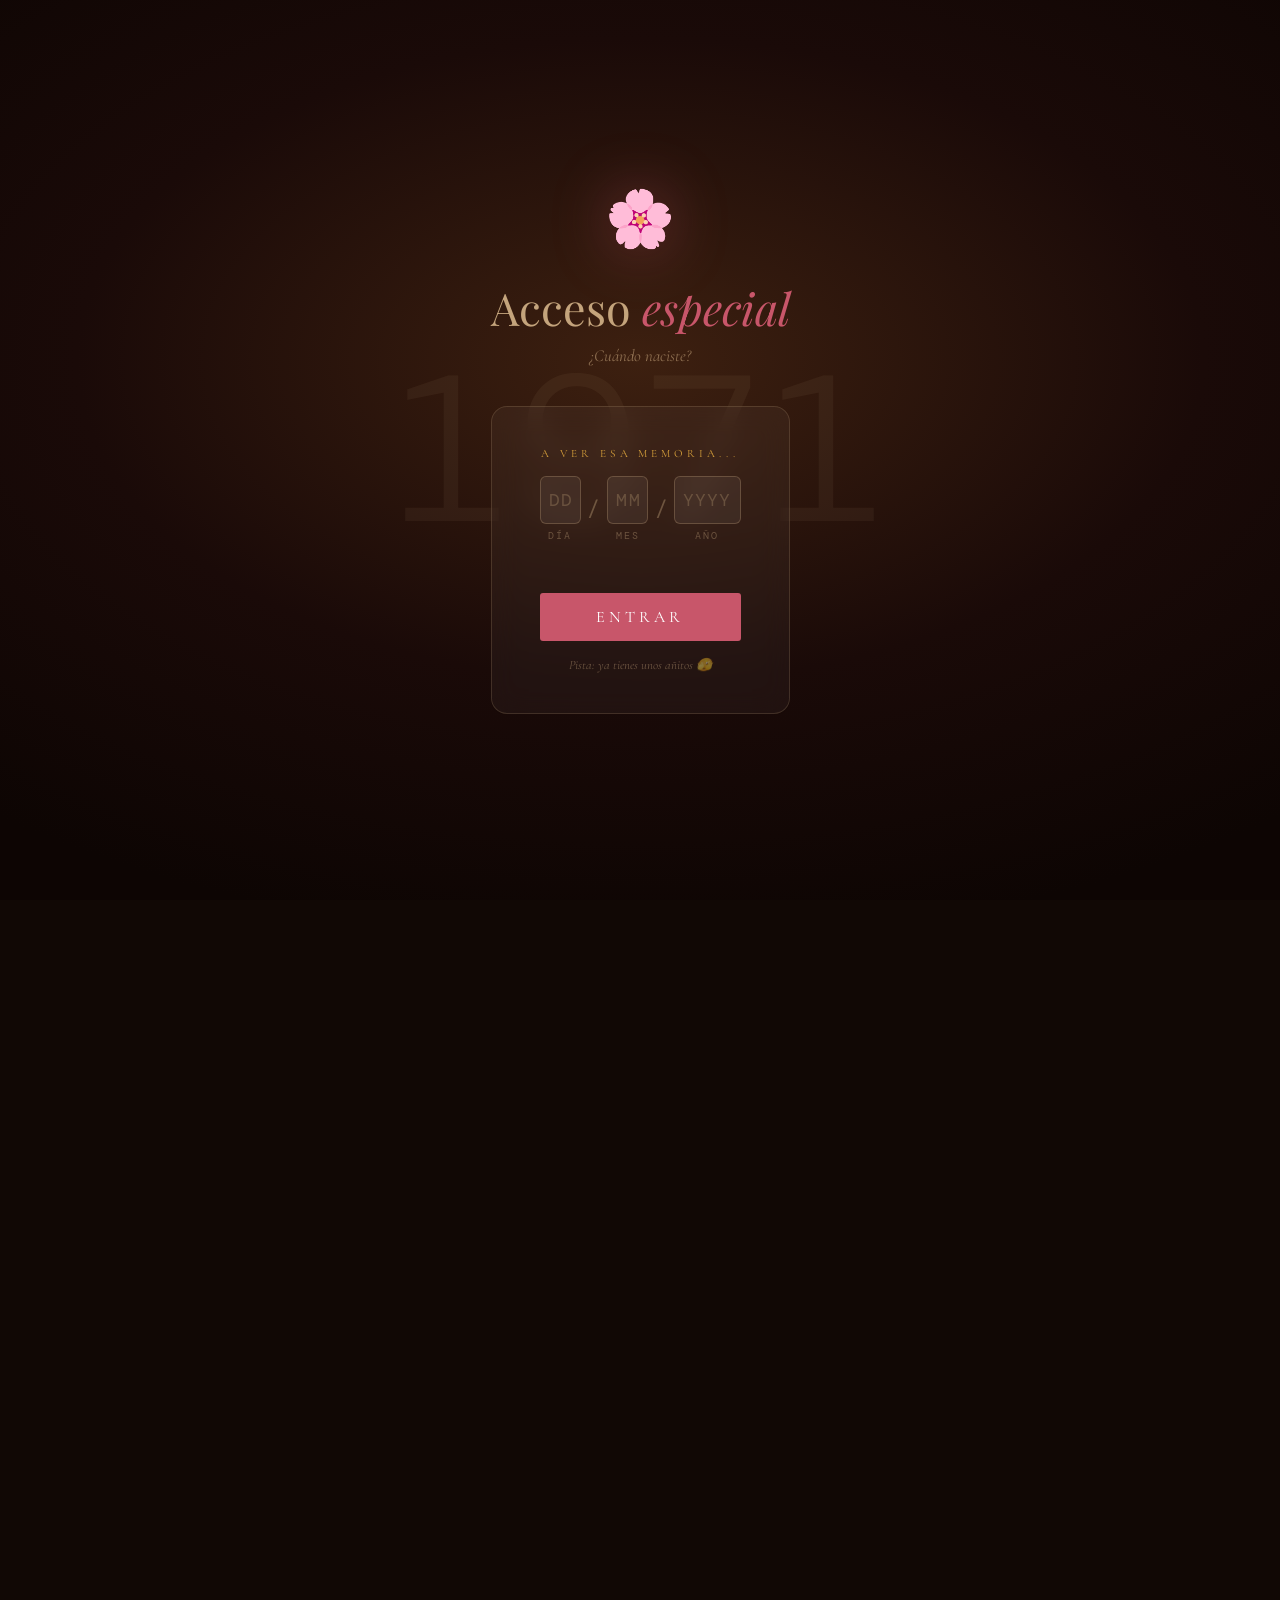
==== index.html @ 5d61b67f "Versión 1.3.0" ====
<!DOCTYPE html>
<html lang="es">
  <head>
    <meta charset="UTF-8">
    <meta name="viewport" content="width=device-width, initial-scale=1.0">
    <meta name="theme-color" content="#200e0c">
    <link rel="icon" type="image/png" href="img/logoWeb.png">
    <title>Para amatxu ♥️</title>

    <!-- ✅ Preconnect para fuentes -->
    <link rel="preconnect" href="https://fonts.googleapis.com">
    <link rel="preconnect" href="https://fonts.gstatic.com" crossorigin>

    <!-- ✅ Fuentes no bloqueantes -->
    <link rel="preload" as="style"
      href="https://fonts.googleapis.com/css2?family=Playfair+Display:ital,wght@0,400;0,700;1,400;1,700&family=Cormorant+Garamond:ital,wght@0,300;0,400;1,300;1,400&family=DM+Mono:wght@300;400&display=swap">
    <link rel="stylesheet"
      href="https://fonts.googleapis.com/css2?family=Playfair+Display:ital,wght@0,400;0,700;1,400;1,700&family=Cormorant+Garamond:ital,wght@0,300;0,400;1,300;1,400&family=DM+Mono:wght@300;400&display=swap"
      media="print" onload="this.media='all'">
    <noscript>
      <link rel="stylesheet"
        href="https://fonts.googleapis.com/css2?family=Playfair+Display:ital,wght@0,400;0,700;1,400;1,700&family=Cormorant+Garamond:ital,wght@0,300;0,400;1,300;1,400&family=DM+Mono:wght@300;400&display=swap">
    </noscript>

    <link rel="stylesheet" href="estilos.css">
    <!-- ✅ NUEVO: parche de rendimiento al final del CSS base -->
    <link rel="stylesheet" href="rendimiento-patch.css">

    <!-- ✅ Scripts con defer — descarga en paralelo, ejecuta tras parsear HTML -->
    <script src="reveal.js" defer></script>
    <script src="petalos.js" defer></script>
    <script src="login.js" defer></script>
    <script src="galerias.js" defer></script>
    <script src="videos.js" defer></script>
    <script src="contador.js" defer></script>
  </head>
  <body>

    <div id="petals"></div>

    <!-- ════════ LOGIN ════════ -->
    <div id="login-screen">
      <div class="login-year">1971</div>
      <div class="login-inner">
        <span class="login-flower">🌸</span>
        <h2>Acceso <em>especial</em></h2>
        <p>¿Cuándo naciste?</p>
        <div class="login-box">
          <label class="login-label">A ver esa memoria...</label>
          <div class="date-picker">
            <div class="date-field">
              <input type="number" id="dd" class="date-input" placeholder="DD"
                min="1" max="31" inputmode="numeric">
              <span class="date-field-label">día</span>
            </div>
            <span class="date-sep">/</span>
            <div class="date-field">
              <input type="number" id="mm" class="date-input" placeholder="MM"
                min="1" max="12" inputmode="numeric">
              <span class="date-field-label">mes</span>
            </div>
            <span class="date-sep">/</span>
            <div class="date-field date-field--year">
              <input type="number" id="yyyy" class="date-input date-input--year"
                placeholder="YYYY" min="1900" max="2099" inputmode="numeric">
              <span class="date-field-label">año</span>
            </div>
          </div>
          <div id="error" class="login-error"></div>
          <button class="login-btn" onclick="comprobarFecha()">Entrar</button>
          <div class="login-hint">Pista: ya tienes unos añitos 🫣</div>
        </div>
      </div>
    </div>

    <!-- MODAL 1 -->
    <div id="modal1" class="modal-overlay">
      <div class="modal-box">
        <span class="modal-emoji">🎂</span>
        <div class="modal-title">Te pongo un pastel virtual para que le empieces
          a hacer caso a la nutricionista 😏</div>
        <button class="modal-btn" onclick="siguienteModal()">Le haré
          caso</button>
      </div>
    </div>

    <!-- MODAL 2 -->
    <div id="modal2" class="modal-overlay">
      <div class="modal-box">
        <span class="modal-emoji">😂</span>
        <div class="modal-title">Que bien se te da mentir</div>
      </div>
    </div>

    <!-- ════════ HERO ════════ -->
    <section class="hero">
      <div class="hero-scanlines"></div>
      <div class="hero-year-bg">1971</div>
      <div class="hero-content">
        <div class="hero-stamp">3 de Mayo · 2026 · Día de la Madre</div>
        <h1 class="hero-title">Feliz <em>Día</em><br>Amatxuu</h1>
        <div class="hero-divider"></div>
        <p class="hero-subtitle">Un viaje desde el principio hasta hoy,<br>para
          la persona que lo es todo.</p>
        <p class="hero-date-tag">1971 ——————————————————— 2026</p>
        <div class="hero-counter">
          <div class="hero-counter-grid">
            <div class="hero-counter-unit">
              <span class="hero-counter-num" id="contDias">—</span>
              <span class="hero-counter-label">días</span>
            </div>
            <div class="hero-counter-sep">:</div>
            <div class="hero-counter-unit">
              <span class="hero-counter-num" id="contHoras">00</span>
              <span class="hero-counter-label">horas</span>
            </div>
            <div class="hero-counter-sep">:</div>
            <div class="hero-counter-unit">
              <span class="hero-counter-num" id="contMins">00</span>
              <span class="hero-counter-label">min</span>
            </div>
            <div class="hero-counter-sep">:</div>
            <div class="hero-counter-unit">
              <span class="hero-counter-num hero-counter-num--segs"
                id="contSegs">00</span>
              <span class="hero-counter-label">seg</span>
            </div>
          </div>
          <p class="hero-counter-phrase">llenando nuestras vidas</p>
        </div>
      </div>
      <div class="scroll-hint"><div class="scroll-arrow"></div></div>
    </section>

    <!-- ════════ LÍNEA DEL TIEMPO ════════ -->
    <div class="timeline-section">
      <div class="timeline-line"></div>

      <!-- ERA 1971 -->
      <div class="era era--static reveal" data-era="1971">
        <div class="era-inner">
          <div class="era-content left">
            <span class="era-label">El principio de todo</span>
            <h2 class="era-title">1971 —<br><em>Llegaste tú</em></h2>
            <p class="era-text">El 12 de septiembre de 1971, comenzó la historia
              una de las personas más importantes de nuestra familia. Una niña
              con toda la vida por delante.</p>
          </div>
          <div class="era-dot">
            <div class="era-dot-circle"></div>
            <span class="era-year">1971</span>
          </div>
          <div class="era-media-col">
            <div class="era-film-frame">
              <!-- ✅ poster con color sólido para evitar espacio vacío mientras carga -->
              <video class="era-film-img" data-src="video/era1971.webm"
                muted loop playsinline preload="none"
                poster="data:image/svg+xml,%3Csvg xmlns='http://www.w3.org/2000/svg' width='280' height='340'%3E%3Crect width='100%25' height='100%25' fill='%231a0a08'/%3E%3C/svg%3E">
              </video>
              <div class="era-film-scratches"></div>
            </div>
          </div>
        </div>
      </div>

      <div class="era-separator"></div>

      <!-- ERA 1995 -->
      <div class="era has-video reveal" data-era="1980">
        <video class="section-video" data-src="video/era1980.webm" muted loop
          playsinline preload="none"
          poster="data:image/svg+xml,%3Csvg xmlns='http://www.w3.org/2000/svg' width='1' height='1'%3E%3Crect width='100%25' height='100%25' fill='%231a0a08'/%3E%3C/svg%3E">
        </video>
        <div class="video-overlay"></div>
        <div class="era-inner">
          <div class="era-empty"><span
              style="font-size:5rem;display:block;padding:2rem;opacity:0.75;text-align:right">🎒</span></div>
          <div class="era-dot">
            <div class="era-dot-circle"></div>
            <span class="era-year">1995</span>
          </div>
          <div class="era-content right">
            <span class="era-label">Tu juventud</span>
            <h2 class="era-title">Cuando todo<br>era <em>nuevo</em></h2>
            <p class="era-text">Los años de crecer, aprender y descubrir el
              mundo. Una infancia llena de recuerdos que moldearon a la mujer
              increíble que eres hoy.</p>
          </div>
        </div>
      </div>

      <div class="era-separator"></div>

      <!-- ERA 2001 — Boda -->
      <div class="era has-video reveal" data-era="1990">
        <video class="section-video" data-src="video/era1990.webm" muted loop
          playsinline preload="none"
          poster="data:image/svg+xml,%3Csvg xmlns='http://www.w3.org/2000/svg' width='1' height='1'%3E%3Crect width='100%25' height='100%25' fill='%231a0a08'/%3E%3C/svg%3E">
        </video>
        <div class="video-overlay"></div>
        <div class="era-inner">
          <div class="era-content left">
            <span class="era-label">Un día inolvidable</span>
            <h2 class="era-title">El día del<br><em>"sí, quiero"</em></h2>
            <p class="era-text">Un "sí" que cambió el rumbo de tu historia</p>
            <p class="era-text" style="margin-top:0.5rem">y de la mía...</p>
          </div>
          <div class="era-dot">
            <div class="era-dot-circle"></div>
            <span class="era-year">2001</span>
          </div>
          <div class="era-empty"><span
              style="font-size:5rem;display:block;padding:2rem;opacity:0.85;text-align:left">👰🏻‍♀️</span></div>
        </div>
      </div>

      <div class="era-separator"></div>

      <!-- ERA 2007 — Mi nacimiento -->
      <div class="era has-video reveal" data-era="2000">
        <video class="section-video" data-src="video/era2000.mp4" muted loop
          playsinline preload="none"
          poster="data:image/svg+xml,%3Csvg xmlns='http://www.w3.org/2000/svg' width='1' height='1'%3E%3Crect width='100%25' height='100%25' fill='%231a0a08'/%3E%3C/svg%3E">
        </video>
        <div class="video-overlay"></div>
        <div class="era-inner">
          <div class="era-empty"><span
              style="font-size:5rem;display:block;padding:2rem;opacity:0.85;text-align:right">👶🏻</span></div>
          <div class="era-dot">
            <div class="era-dot-circle"></div>
            <span class="era-year">2007</span>
          </div>
          <div class="era-content right">
            <span class="era-label">El día más importante</span>
            <h2 class="era-title">2007 —<br><em>Llegué yo</em></h2>
            <p class="era-text">El día en que te convertiste en madre. Y yo tuve
              la suerte de tenerte a ti.</p>
          </div>
        </div>
      </div>

      <!-- ERA 2026 -->
      <div class="era has-video reveal" data-era="2026">
        <video class="section-video" data-src="video/era2026.webm" muted loop
          playsinline preload="none"
          poster="data:image/svg+xml,%3Csvg xmlns='http://www.w3.org/2000/svg' width='1' height='1'%3E%3Crect width='100%25' height='100%25' fill='%231a0a08'/%3E%3C/svg%3E">
        </video>
        <div class="video-overlay"></div>
        <div class="era-inner">
          <div class="era-content left">
            <span class="era-label">Hoy, 3 de Mayo 2026</span>
            <h2 class="era-title">Y aquí,<br><em>juntos</em></h2>
            <p class="era-text">Después de todos estos años, seguimos aquí.
              Contigo. Gracias por cada momento, cada abrazo, cada vez que lo
              diste todo sin pedir nada. Este día es tuyo.</p>
          </div>
          <div class="era-dot">
            <div class="era-dot-circle"></div>
            <span class="era-year">2026</span>
          </div>
          <div class="era-empty"><span
              style="font-size:5rem;display:block;padding:2rem;opacity:0.85;text-align:left">🌸</span></div>
        </div>
      </div>

    </div>

    <!-- ════════ ÁLBUM DE FOTOS ════════ -->
    <section class="album-section">
      <div class="album-container">
        <span class="section-label">Álbum de recuerdos</span>
        <h2 class="section-title">Momentos que<br><em>nunca
            olvidaremos</em></h2>
        <p class="album-intro reveal">Cada foto es un recuerdo, cada recuerdo
          es tú.</p>

        <div class="album-grid">

          <!-- Tarjeta 1 — Juventud -->
          <div class="album-card reveal" onclick="abrirGaleria(0)">
            <div class="album-card-photo">
              <img src="img/infancia.webp" alt="Juventud" width="400"
                height="300" loading="lazy" decoding="async">
              <div class="album-card-tape album-card-tape--tl"></div>
              <div class="album-card-tape album-card-tape--br"></div>
            </div>
            <div class="album-card-caption">
              <span class="album-card-year">1971 – 2000</span>
              <h3 class="album-card-title">Juventud</h3>
              <p class="album-card-text">Los primeros años, los primeros
                sueños.</p>
            </div>
          </div>

          <!-- Tarjeta 2 — Boda -->
          <div class="album-card album-card--rot-pos reveal"
            onclick="abrirGaleria(1)">
            <div class="album-card-photo">
              <img src="img/familia.webp" alt="Boda" width="400" height="300"
                loading="lazy" decoding="async">
              <div class="album-card-tape album-card-tape--tl"></div>
              <div class="album-card-tape album-card-tape--br"></div>
            </div>
            <div class="album-card-caption">
              <span class="album-card-year">2001</span>
              <h3 class="album-card-title">La Boda</h3>
              <p class="album-card-text">El día que dijiste sí.</p>
            </div>
          </div>

          <!-- Tarjeta 3 — Mi nacimiento -->
          <div class="album-card album-card--rot-neg reveal"
            onclick="abrirGaleria(2)">
            <div class="album-card-photo">
              <img src="img/momentos.webp" alt="Mi nacimiento" width="400"
                height="300" loading="lazy" decoding="async">
              <div class="album-card-tape album-card-tape--tl"></div>
              <div class="album-card-tape album-card-tape--br"></div>
            </div>
            <div class="album-card-caption">
              <span class="album-card-year">2007</span>
              <h3 class="album-card-title">¿Quién es este?</h3>
              <p class="album-card-text">El día en que yo llegué al mundo.</p>
            </div>
          </div>

        </div>
      </div><!-- /.album-container -->
    </section>

    <!-- ════════ VÍDEOS AMAMA ════════ -->
    <section class="amama-videos-section reveal">
      <div class="amama-videos-header">
        <span class="section-label">En su memoria</span>
        <h2 class="section-title">Recuerdos de <em>Amama y Aitite</em></h2>
        <p class="amama-videos-sub">Momentos que guardamos para siempre</p>
      </div>

      <div class="amama-videos-stage">

        <!-- Vídeo izquierda -->
        <div class="amama-vid-wrap amama-vid-wrap--left reveal">
          <div class="amama-vid-frame">
            <div class="amama-vid-glow"></div>
            <video class="amama-vid" data-src="video/amama1.webm"
              muted loop playsinline preload="none"
              poster="data:image/svg+xml,%3Csvg xmlns='http://www.w3.org/2000/svg' width='1' height='1'%3E%3Crect width='100%25' height='100%25' fill='%230a0705'/%3E%3C/svg%3E">
            </video>
            <div class="amama-vid-overlay"></div>
            <div class="amama-vid-scratches"></div>
          </div>
          <p class="amama-vid-caption">Un instante contigo</p>
        </div>

        <!-- Vídeo central — más grande -->
        <div class="amama-vid-wrap amama-vid-wrap--center reveal">
          <div class="amama-vid-frame amama-vid-frame--center">
            <div class="amama-vid-glow amama-vid-glow--center"></div>
            <video class="amama-vid" data-src="video/amama2.webm"
              muted loop playsinline preload="none"
              poster="data:image/svg+xml,%3Csvg xmlns='http://www.w3.org/2000/svg' width='1' height='1'%3E%3Crect width='100%25' height='100%25' fill='%230a0705'/%3E%3C/svg%3E">
            </video>
            <div class="amama-vid-overlay"></div>
            <div class="amama-vid-scratches"></div>
          </div>
          <p class="amama-vid-caption">Siempre en nuestro corazón</p>
        </div>

        <!-- Vídeo derecha -->
        <div class="amama-vid-wrap amama-vid-wrap--right reveal">
          <div class="amama-vid-frame">
            <div class="amama-vid-glow"></div>
            <video class="amama-vid" data-src="video/amama3.webm"
              muted loop playsinline preload="none"
              poster="data:image/svg+xml,%3Csvg xmlns='http://www.w3.org/2000/svg' width='1' height='1'%3E%3Crect width='100%25' height='100%25' fill='%230a0705'/%3E%3C/svg%3E">
            </video>
            <div class="amama-vid-overlay"></div>
            <div class="amama-vid-scratches"></div>
          </div>
          <p class="amama-vid-caption">Te echamos de menos</p>
        </div>

      </div>

      <!-- partículas decorativas -->
      <div class="amama-videos-particles" aria-hidden="true">
        <span></span><span></span><span></span>
        <span></span><span></span><span></span>
      </div>
    </section>

    <!-- ════════ HOMENAJE — Amama ════════ -->
    <section class="tribute-section reveal" onclick="abrirGaleria(3)">
      <div class="tribute-bg-texture"></div>

      <div class="candle" aria-hidden="true">
        <div class="candle-flame-wrap">
          <div class="candle-glow"></div>
          <div class="candle-flame"></div>
        </div>
        <div class="candle-body">
          <div class="candle-wax"></div>
        </div>
      </div>

      <div class="tribute-inner">
        <span class="tribute-eyebrow">En su memoria</span>
        <h2 class="tribute-name">Amama</h2>
        <div class="tribute-rule">
          <span></span><span class="tribute-star">✦</span><span></span>
        </div>
        <p class="tribute-quote">
          "Aunque ya no estás aquí,<br>
          cada vez que me miro en el espejo<br>
          te encuentro a ti."
        </p>
        <span class="tribute-tap">Toca para recordarla</span>
      </div>

      <div class="tribute-particles" aria-hidden="true">
        <span></span><span></span><span></span>
        <span></span><span></span><span></span>
        <span></span><span></span>
      </div>
    </section>

    <!-- Modales galería -->
    <div id="galeriaModal" class="modal-overlay">
      <div class="modal-box modal-box--gallery">
        <span class="modal-close" onclick="cerrarGaleria()">✕</span>
        <div id="galeriaGrid" class="galeria-grid"></div>
      </div>
    </div>
    <div id="imgZoom" class="modal-overlay">
      <div
        style="position:relative;display:flex;justify-content:center;align-items:center;">
        <span class="zoom-close">✕</span>
        <img id="imgZoomed" alt>
      </div>
    </div>

    <!-- ════════ CITA ════════ -->
    <section class="quote-section has-video reveal">
      <div class="video-overlay"></div>
      <div class="quote-inner">
        <span class="quote-mark">"</span>
        <p class="quote-text">Una madre es alguien que ve lo que no eres
          todavía,<br>y te trata como si ya fueras lo que puedes llegar a
          ser.</p>
        <span class="quote-author">— Para ti, amatxu</span>
      </div>
    </section>

    <!-- ════════ FINAL ════════ -->
    <section class="final-section has-video reveal">
      <div class="video-overlay"></div>
      <div class="final-inner">
        <h2 class="final-big">Te quiero,<br><em>amatxu</em></h2>
        <p class="final-sub">Hoy, mañana y siempre.</p>
        <div class="hearts-row">
          <span class="heart">💗</span>
          <span class="heart">💖</span>
          <span class="heart">💗</span>
        </div>
      </div>
    </section>

    <footer>🌸 Feliz Día de la Madre · 3 de Mayo 2026 🌸</footer>

  </body>
</html>
---- estilos.css ----
*,
*::before,
*::after {
    margin: 0;
    padding: 0;
    box-sizing: border-box;
}

:root {
    --cream: #fdf6ee;
    --sepia-light: #c4a47c;
    --rose: #c8566a;
    --rose-dark: #9e3a4e;
    --rose-light: #f2b8c2;
    --gold: #d8a13c;
    --text: #2e1a1e;
    --text-light: #7a5560;
    --ink: #1a0a08;
}

html {
    scroll-behavior: smooth;
}

body {
    background: #110805;
    background-image:
        radial-gradient(ellipse 120% 80% at 50% 0%, #2e1209 0%, transparent 60%),
        url("data:image/svg+xml,%3Csvg xmlns='http://www.w3.org/2000/svg' width='400' height='400'%3E%3Cfilter id='n'%3E%3CfeTurbulence type='fractalNoise' baseFrequency='0.65' numOctaves='4' stitchTiles='stitch'/%3E%3C/filter%3E%3Crect width='100%25' height='100%25' filter='url(%23n)' opacity='0.04'/%3E%3C/svg%3E");
    color: var(--text);
    font-family: 'Cormorant Garamond', serif;
    overflow-x: hidden;
}

body::after {
    content: '';
    position: fixed;
    inset: 0;
    background-image: url("data:image/svg+xml,%3Csvg viewBox='0 0 512 512' xmlns='http://www.w3.org/2000/svg'%3E%3Cfilter id='n'%3E%3CfeTurbulence type='fractalNoise' baseFrequency='0.75' numOctaves='4' stitchTiles='stitch'/%3E%3C/filter%3E%3Crect width='100%25' height='100%25' filter='url(%23n)' opacity='0.05'/%3E%3C/svg%3E");
    pointer-events: none;
    z-index: 9998;
    opacity: 0.35;
}

/* ────────── PÉTALOS ────────── */
#petals {
    position: fixed;
    inset: 0;
    pointer-events: none;
    z-index: 2;
    overflow: hidden;
}

.petal {
    position: absolute;
    top: -60px;
    animation: fall linear infinite;
    opacity: 0;
}

@keyframes fall {
    0% {
        transform: translateY(0) rotate(0deg) translateX(0);
        opacity: 0;
    }

    10% {
        opacity: 0.7;
    }

    90% {
        opacity: 0.5;
    }

    100% {
        transform: translateY(110vh) rotate(720deg) translateX(60px);
        opacity: 0;
    }
}

/* ────────── VIDEO BG ────────── */
.has-video {
    position: relative;
    overflow: hidden;
}

.section-video {
    position: absolute;
    inset: 0;
    width: 100%;
    height: 100%;
    object-fit: cover;
    z-index: 0;
}

.video-overlay {
    position: absolute;
    inset: 0;
    z-index: 1;
    pointer-events: none;
}

.has-video>*:not(.section-video):not(.video-overlay) {
    position: relative;
    z-index: 2;
}

/* ════════════════════════════════
   LOGIN
════════════════════════════════ */
#login-screen {
    position: fixed;
    inset: 0;
    z-index: 9999;
    display: flex;
    flex-direction: column;
    align-items: center;
    justify-content: center;
    text-align: center;
    padding: 2rem;
    overflow: hidden;
    background:
        radial-gradient(ellipse 80% 65% at 50% 40%, #3d2010 0%, #1a0a08 55%, #0d0503 100%);
}

#login-screen::before {
    display: none;
}

.login-year {
    font-family: 'DM Mono', monospace;
    font-size: clamp(5rem, 20vw, 13rem);
    font-weight: 300;
    color: rgba(196, 164, 124, 0.07);
    position: absolute;
    top: 50%;
    left: 50%;
    transform: translate(-50%, -50%);
    pointer-events: none;
    user-select: none;
    z-index: 2;
}

.login-inner {
    position: relative;
    z-index: 3;
    display: flex;
    flex-direction: column;
    align-items: center;
}

.login-flower {
    font-size: 3.5rem;
    margin-bottom: 1.5rem;
    animation: bloomIn 1s cubic-bezier(0.34, 1.56, 0.64, 1) forwards;
    filter: drop-shadow(0 0 30px rgba(200, 86, 106, 0.4));
}

#login-screen h2 {
    font-family: 'Playfair Display', serif;
    font-size: clamp(1.8rem, 5vw, 2.8rem);
    font-weight: 400;
    color: var(--sepia-light);
    margin-bottom: 0.5rem;
}

#login-screen h2 em {
    color: var(--rose);
    font-style: italic;
}

.login-inner>p {
    font-size: 1.05rem;
    color: rgba(196, 164, 124, 0.6);
    font-style: italic;
    margin-bottom: 2.5rem;
}

.login-box {
    background: rgba(255, 255, 255, 0.04);
    border: 1px solid rgba(196, 164, 124, 0.2);
    border-radius: 16px;
    padding: 2.5rem 3rem;
    width: 100%;
    max-width: 400px;
    backdrop-filter: blur(14px);
}

.login-label {
    font-size: 0.7rem;
    letter-spacing: 0.35em;
    text-transform: uppercase;
    color: var(--gold);
    display: block;
    margin-bottom: 1rem;
}

.date-picker {
    display: flex;
    align-items: flex-end;
    justify-content: center;
    gap: 0.4rem;
    margin-bottom: 0.2rem;
}

.date-field {
    display: flex;
    flex-direction: column;
    align-items: center;
    gap: 0.3rem;
    flex: 1;
}

.date-field--year {
    flex: 1.6;
}

.date-field-label {
    font-family: 'DM Mono', monospace;
    font-size: 0.6rem;
    letter-spacing: 0.2em;
    text-transform: uppercase;
    color: rgba(196, 164, 124, 0.4);
}

.date-sep {
    font-family: 'DM Mono', monospace;
    font-size: 1.3rem;
    color: rgba(196, 164, 124, 0.4);
    line-height: 1;
    padding-bottom: 1.4rem;
}

.date-input {
    width: 100%;
    border: 1px solid rgba(196, 164, 124, 0.3);
    border-radius: 6px;
    padding: 0.7rem 0.5rem;
    font-family: 'DM Mono', monospace;
    font-size: 1.15rem;
    color: var(--sepia-light);
    background: rgba(255, 255, 255, 0.06);
    outline: none;
    transition: border-color 0.2s, box-shadow 0.2s;
    text-align: center;
    letter-spacing: 0.1em;
}

.date-input::-webkit-inner-spin-button,
.date-input::-webkit-outer-spin-button {
    -webkit-appearance: none;
    margin: 0;
}

.date-input::placeholder {
    color: rgba(196, 164, 124, 0.3);
}

.date-input:focus {
    border-color: var(--rose);
    box-shadow: 0 0 0 2px rgba(200, 86, 106, 0.15);
}

.date-input--year {
    letter-spacing: 0.05em;
}

.login-error {
    color: #e74c3c;
    font-size: 0.9rem;
    font-style: italic;
    margin-top: 0.6rem;
    min-height: 1.2em;
}

.login-btn {
    margin-top: 1.5rem;
    width: 100%;
    background: var(--rose);
    color: white;
    border: none;
    padding: 0.9rem;
    font-family: 'Cormorant Garamond', serif;
    font-size: 1rem;
    letter-spacing: 0.25em;
    text-transform: uppercase;
    cursor: pointer;
    border-radius: 3px;
    transition: background 0.2s, transform 0.15s;
}

.login-btn:hover {
    background: var(--rose-dark);
    transform: translateY(-1px);
}

.login-hint {
    margin-top: 1rem;
    font-size: 0.8rem;
    color: rgba(196, 164, 124, 0.45);
    font-style: italic;
}

@keyframes bloomIn {
    0% {
        transform: scale(0) rotate(-20deg);
        opacity: 0;
    }

    100% {
        transform: scale(1) rotate(0deg);
        opacity: 1;
    }
}

@keyframes fadeUp {
    from {
        opacity: 0;
        transform: translateY(24px);
    }

    to {
        opacity: 1;
        transform: translateY(0);
    }
}

/* ════════════════════════════════
   MODALS
════════════════════════════════ */
.modal-overlay {
    position: fixed;
    inset: 0;
    display: flex;
    justify-content: center;
    align-items: center;
    background: rgba(26, 14, 8, 0.75);
    backdrop-filter: blur(6px);
    z-index: 9000;
    opacity: 0;
    pointer-events: none;
    transition: opacity 0.45s cubic-bezier(0.4, 0, 0.2, 1);
}

.modal-overlay.show {
    opacity: 1;
    pointer-events: auto;
}

.modal-box {
    background:
        radial-gradient(ellipse 80% 60% at 50% 30%, #3d2010 0%, #1a0a08 70%, #0d0503 100%);
    border: 1px solid rgba(196, 164, 124, 0.2);
    border-radius: 20px;
    padding: 3rem 2.5rem;
    max-width: 440px;
    width: 90%;
    text-align: center;
    box-shadow:
        0 40px 100px rgba(0, 0, 0, 0.6),
        0 0 40px rgba(212, 175, 55, 0.04),
        inset 0 0 60px rgba(0, 0, 0, 0.3);
    position: relative;
    transform: scale(0.82) translateY(32px);
    opacity: 0;
    transition:
        transform 0.5s cubic-bezier(0.34, 1.56, 0.64, 1),
        opacity 0.4s cubic-bezier(0.4, 0, 0.2, 1);
}

.modal-box .modal-title {
    color: var(--sepia-light);
}

.modal-box p,
.modal-box div {
    color: var(--sepia-light);
}

.modal-overlay.show .modal-box {
    transform: scale(1) translateY(0);
    opacity: 1;
}

.modal-overlay:not(.show) .modal-box {
    transform: scale(0.9) translateY(20px);
    opacity: 0;
}

.modal-box::before {
    content: '';
    position: absolute;
    inset: 10px;
    border: 1px solid rgba(200, 86, 106, 0.15);
    border-radius: 1px;
    pointer-events: none;
}

.modal-emoji {
    font-size: 3rem;
    margin-bottom: 1rem;
    display: block;
}

.modal-title {
    font-family: 'Playfair Display', serif;
    font-size: clamp(1.3rem, 4vw, 1.9rem);
    font-weight: 400;
    color: var(--text);
    line-height: 1.4;
    margin-bottom: 2rem;
}

.modal-btn {
    background: var(--rose);
    color: white;
    border: none;
    padding: 0.85rem 2.5rem;
    font-family: 'Cormorant Garamond', serif;
    font-size: 1rem;
    letter-spacing: 0.2em;
    text-transform: uppercase;
    cursor: pointer;
    border-radius: 2px;
    transition: background 0.2s, transform 0.15s;
}

.modal-btn:hover {
    background: var(--rose-dark);
    transform: translateY(-2px);
}

.modal-close {
    position: absolute;
    top: 12px;
    right: 16px;
    font-size: 1.3rem;
    cursor: pointer;
    color: #aaa;
    transition: color 0.2s, transform 0.2s;
}

.modal-close:hover {
    color: var(--rose);
    transform: scale(1.2);
}

.modal-box--gallery {
    width: 92%;
    max-width: 1000px;
    max-height: 85vh;
    overflow: hidden;
    padding: 2rem;
}

/* ════════════════════════════════
   HERO
════════════════════════════════ */
.hero {
    min-height: 100vh;
    display: flex;
    flex-direction: column;
    align-items: center;
    justify-content: center;
    text-align: center;
    padding: 0 2rem;
    background:
        radial-gradient(ellipse 90% 70% at 50% 35%, #3d2010 0%, #1a0a08 60%, #2e1209 100%);
    overflow: hidden;
    transform: translateZ(0);
    will-change: transform;
    position: relative;
    z-index: 999;
}

.hero::before {
    content: '';
    position: absolute;
    inset: 0;
    background-image:
        repeating-linear-gradient(-45deg,
            transparent 0px,
            transparent 80px,
            rgba(212, 175, 55, 0.015) 80px,
            rgba(212, 175, 55, 0.015) 81px);
    pointer-events: none;
    z-index: 1;
}

.hero-scanlines {
    position: absolute;
    inset: 0;
    z-index: 1;
    pointer-events: none;
    background: repeating-linear-gradient(0deg,
            transparent, transparent 3px,
            rgba(196, 164, 124, 0.015) 3px,
            rgba(196, 164, 124, 0.015) 4px);
}

.hero-year-bg {
    position: absolute;
    font-family: 'DM Mono', monospace;
    font-size: clamp(8rem, 25vw, 20rem);
    font-weight: 300;
    color: rgba(196, 164, 124, 0.04);
    letter-spacing: -0.05em;
    pointer-events: none;
    user-select: none;
    top: 50%;
    left: 50%;
    transform: translate(-50%, -50%);
    z-index: 2;
}

.hero-content {
    position: relative;
    z-index: 3;
}

.hero-stamp {
    display: inline-block;
    border: 2px solid rgba(196, 164, 124, 0.3);
    padding: 0.3rem 1.2rem;
    font-family: 'DM Mono', monospace;
    font-size: 0.7rem;
    letter-spacing: 0.4em;
    text-transform: uppercase;
    color: var(--sepia-light);
    margin-bottom: 2.5rem;
    opacity: 0;
    animation: fadeUp 0.8s ease forwards 0.3s;
}

.hero-title {
    font-family: 'Playfair Display', serif;
    font-size: clamp(3rem, 10vw, 7.5rem);
    font-weight: 400;
    line-height: 1.0;
    color: var(--sepia-light);
    margin-bottom: 1.5rem;
    opacity: 0;
    animation: fadeUp 0.9s ease forwards 0.5s;
}

.hero-title em {
    font-style: italic;
    color: var(--rose);
}

.hero-divider {
    width: 60px;
    height: 1px;
    background: linear-gradient(to right, transparent, var(--gold), transparent);
    margin: 2rem auto;
    opacity: 0;
    animation: fadeUp 0.8s ease forwards 0.9s;
}

.hero-subtitle {
    font-size: clamp(1rem, 2.5vw, 1.4rem);
    font-style: italic;
    color: rgba(196, 164, 124, 0.65);
    max-width: 500px;
    line-height: 1.8;
    opacity: 0;
    animation: fadeUp 1s ease forwards 1.1s;
}

.hero-date-tag {
    font-family: 'DM Mono', monospace;
    font-size: 0.65rem;
    letter-spacing: 0.3em;
    color: rgba(196, 164, 124, 0.3);
    margin-top: 3rem;
    opacity: 0;
    animation: fadeUp 1s ease forwards 1.4s;
}

.scroll-hint {
    position: absolute;
    bottom: 2.5rem;
    left: 50%;
    transform: translateX(-50%);
    display: flex;
    flex-direction: column;
    align-items: center;
    gap: 0.6rem;
    opacity: 0;
    animation: fadeUp 1s ease forwards 1.8s;
    z-index: 3;
}

.scroll-arrow {
    width: 1px;
    height: 40px;
    background: linear-gradient(to bottom, var(--gold), transparent);
    animation: scrollArrow 1.8s ease-in-out infinite;
}

@keyframes scrollArrow {

    0%,
    100% {
        transform: scaleY(1);
        opacity: 1;
    }

    50% {
        transform: scaleY(0.6);
        opacity: 0.4;
    }
}

/* ════════════════════════════════
   TIMELINE
════════════════════════════════ */
.timeline-section {
    padding: 0;
    position: relative;
    background: var(--cream);
    transform: translateZ(0);
    will-change: transform;
    z-index: 1;
}

.timeline-line {
    display: none;
    /* la línea se dibuja desde cada .era-dot */
}

.era {
    position: relative;
    min-height: 60vh;
    display: flex;
    align-items: stretch;
    transform: translateZ(0);
    margin-bottom: -2px;
}

.era .video-overlay {
    background: rgba(253, 246, 238, 0.82);
}

.era--static {
    background: linear-gradient(180deg, #2e1209 0%, #2e1a0e 40%, #3d2410 100%);
}

.era--static .era-title {
    color: var(--sepia-light);
    text-shadow: 0 2px 10px rgba(0, 0, 0, 0.6);
}

.era--static .era-title em {
    color: #e8956a;
}

.era--static .era-text {
    color: rgba(210, 180, 140, 0.9);
    text-shadow: 0 1px 6px rgba(0, 0, 0, 0.5);
}

.era--static .era-label {
    color: #c8956a;
    text-shadow: 0 1px 4px rgba(0, 0, 0, 0.5);
}

.era--static .era-dot-circle {
    border-color: rgba(196, 164, 124, 0.4);
}

.era--static .era-year {
    color: var(--sepia-light);
}

/* Marco polaroid para 1971 */
.era-media-col {
    display: flex;
    align-items: center;
    justify-content: center;
    padding: 2rem;
}

.era-film-frame {
    position: relative;
    display: inline-block;
    padding: 10px 10px 44px 10px;
    background: #f5ede0;
    box-shadow:
        0 4px 16px rgba(0, 0, 0, 0.5),
        0 1px 3px rgba(0, 0, 0, 0.3),
        inset 0 0 0 1px rgba(0, 0, 0, 0.1);
    transform: rotate(2deg);
    transition: transform 0.4s ease;
    max-width: 280px;
}

.era-film-frame:hover {
    transform: rotate(0deg) scale(1.03);
}

.era-film-img {
    display: block;
    width: 100%;
    height: auto;
    max-height: 340px;
    object-fit: cover;
    filter: sepia(0.5) contrast(0.88) brightness(0.92);
}

.era-film-scratches {
    position: absolute;
    inset: 0;
    background:
        repeating-linear-gradient(90deg,
            transparent, transparent 60px,
            rgba(255, 255, 255, 0.03) 61px, transparent 62px),
        repeating-linear-gradient(0deg,
            transparent, transparent 40px,
            rgba(0, 0, 0, 0.04) 41px, transparent 42px);
    pointer-events: none;
}

.era-film-frame video {
    display: block;
    width: 100%;
    filter: sepia(0.5) contrast(0.88) brightness(0.92);
}

/* Overlays por era */
.era[data-era="1980"] .video-overlay {
    background: rgba(20, 8, 2, 0.72);
}

.era[data-era="1980"] .section-video {
    filter: sepia(0.65) contrast(0.85);
}

.era[data-era="1980"] .era-title {
    color: var(--sepia-light);
}

.era[data-era="1980"] .era-text {
    color: rgba(220, 196, 164, 0.95);
}

.era[data-era="1990"] .video-overlay {
    background: rgba(26, 10, 14, 0.70);
}

.era[data-era="1990"] .section-video {
    filter: sepia(0.3);
}

.era[data-era="1990"] .era-title {
    color: #f5e4d2;
}

.era[data-era="1990"] .era-text {
    color: rgba(245, 228, 210, 0.92);
}

.era[data-era="2000"] .video-overlay {
    background: rgba(26, 10, 14, 0.68);
}

.era[data-era="2000"] .era-title {
    color: #fff5f5;
}

.era[data-era="2000"] .era-text {
    color: rgba(255, 220, 230, 0.95);
}

.era[data-era="2026"] .video-overlay {
    background: linear-gradient(135deg, rgba(16, 4, 2, 0.80) 0%, rgba(36, 8, 14, 0.78) 100%);
}

.era[data-era="2026"] .era-title {
    color: #fff8f6;
    text-shadow: 0 1px 8px rgba(0, 0, 0, 0.95), 0 2px 20px rgba(0, 0, 0, 0.7);
}

.era[data-era="2026"] .era-text {
    color: rgba(255, 240, 244, 0.98);
    text-shadow: 0 1px 6px rgba(0, 0, 0, 0.95), 0 2px 12px rgba(0, 0, 0, 0.7);
}

.era[data-era="2026"] .era-label {
    color: var(--gold);
    text-shadow: 0 1px 4px rgba(0, 0, 0, 0.9);
}

.era-inner {
    position: relative;
    z-index: 2;
    width: 100%;
    max-width: 1200px;
    margin: 0 auto;
    padding: 6rem 2rem;
    display: grid;
    grid-template-columns: 1fr 80px 1fr;
    align-items: center;
}

/* Punto + línea del timeline */
.era-dot {
    display: flex;
    flex-direction: column;
    align-items: center;
    gap: 0.6rem;
    position: relative;
    z-index: 2;
}

.era-dot::before,
.era-dot::after {
    content: '';
    display: block;
    width: 2px;
    background: rgba(212, 175, 55, 0.7);
    position: absolute;
    left: 50%;
    transform: translateX(-50%);
    pointer-events: none;
    height: 50%;
    z-index: 0;
}

.era-dot::before {
    bottom: 100%;
    height: 50vh;
    bottom: 50%;
}

.era-dot::after {
    top: 50%;
    height: 50vh;
}

.era-dot-circle {
    width: 14px;
    height: 14px;
    border-radius: 50%;
    background: var(--rose);
    border: 3px solid white;
    box-shadow: 0 0 0 2px var(--rose-light);
    flex-shrink: 0;
    position: relative;
    z-index: 1;
}

.era-year {
    font-family: 'DM Mono', monospace;
    font-size: 12px;
    letter-spacing: 0.15em;
    color: var(--rose);
    writing-mode: vertical-rl;
    position: relative;
    z-index: 10;
    background: #331e10;
    /* MISMO color que el fondo */
    padding: 4px 0;
    /* crea el corte en la línea */
    border-radius: 10px;
}

.era-content {
    padding: 2.5rem 3rem;
}

/* Panel frosted-glass detrás del texto para eras con vídeo */
.has-video .era-content {
    background: rgba(10, 4, 2, 0.55);
    backdrop-filter: blur(6px);
    -webkit-backdrop-filter: blur(6px);
    border-radius: 12px;
    border: 1px solid rgba(196, 164, 124, 0.12);
    box-shadow: 0 4px 24px rgba(0, 0, 0, 0.4);
}

.era-content.left {
    text-align: right;
}

.era-content.right {
    text-align: left;
}

.era-label {
    font-family: 'DM Mono', monospace;
    font-size: 0.65rem;
    letter-spacing: 0.35em;
    text-transform: uppercase;
    color: var(--gold);
    display: block;
    margin-bottom: 0.6rem;
    text-shadow:
        0 1px 6px rgba(0, 0, 0, 0.9),
        0 0 20px rgba(0, 0, 0, 0.7);
}

.era-title {
    font-family: 'Playfair Display', serif;
    font-size: clamp(1.8rem, 4vw, 2.8rem);
    font-weight: 400;
    color: var(--text);
    line-height: 1.15;
    margin-bottom: 1.2rem;
    text-shadow:
        0 2px 12px rgba(0, 0, 0, 0.85),
        0 1px 3px rgba(0, 0, 0, 0.9),
        0 0 30px rgba(0, 0, 0, 0.6);
}

.era-title em {
    color: var(--rose);
    font-style: italic;
    text-shadow:
        0 2px 12px rgba(0, 0, 0, 0.9),
        0 1px 3px rgba(0, 0, 0, 1);
}

.era-text {
    font-size: 1.1rem;
    line-height: 1.85;
    color: var(--text-light);
    max-width: 380px;
    text-shadow:
        0 1px 8px rgba(0, 0, 0, 0.95),
        0 2px 16px rgba(0, 0, 0, 0.7);
}

.era-content.left .era-text {
    margin-left: auto;
}

.era-content.right .era-text {
    margin-right: auto;
}

.era-separator {
    display: none;
}

/* ════════════════════════════════
   ÁLBUM DE RECUERDOS
════════════════════════════════ */
.album-section {
    padding: 8rem 2rem 7rem;
    background: linear-gradient(180deg, #3b1e1b 0%, #0f0608 100%);
    position: relative;
    overflow: hidden;
    transform: translateZ(0);
    will-change: transform;
}

.album-section::before {
    content: '';
    position: absolute;
    inset: 0;
    background:
        radial-gradient(ellipse 80% 30% at 50% 0%, rgba(200, 86, 106, 0.04) 0%, transparent 70%),
        radial-gradient(ellipse 80% 30% at 50% 100%, rgba(200, 86, 106, 0.04) 0%, transparent 70%);
    pointer-events: none;
}

.album-section::after {
    content: '';
    position: absolute;
    bottom: 0;
    left: 0;
    right: 0;
    height: 80px;
    background: linear-gradient(to bottom, transparent, #0f0608);
    pointer-events: none;
    z-index: 1;
}

.album-container {
    max-width: 1100px;
    margin: 0 auto;
    text-align: center;
}

.album-subtitle {
    font-size: 1.1rem;
    font-style: italic;
    color: white;
    margin-top: 0.5rem;
    margin-bottom: 4rem;
}

.album-grid {
    display: flex;
    justify-content: center;
    align-items: flex-start;
    gap: 3rem;
    flex-wrap: wrap;
    margin-top: 3.5rem;
}

.album-card {
    width: 260px;
    background: #fdf8f2;
    padding: 12px 12px 54px 12px;
    box-shadow:
        0 6px 24px rgba(46, 26, 30, 0.18),
        0 1px 4px rgba(0, 0, 0, 0.12);
    cursor: pointer;
    transition: transform 0.45s cubic-bezier(0.34, 1.3, 0.64, 1), box-shadow 0.35s ease;
    position: relative;
}

.album-card--rot-pos {
    transform: rotate(1.8deg);
}

.album-card--rot-neg {
    transform: rotate(-1.5deg);
}

.album-card:hover {
    transform: rotate(0deg) translateY(-10px) scale(1.04) !important;
    box-shadow: 0 20px 50px rgba(46, 26, 30, 0.25), 0 4px 10px rgba(0, 0, 0, 0.1);
    z-index: 10;
}

.album-card-photo {
    position: relative;
    overflow: hidden;
    width: 100%;
    aspect-ratio: 4/3;
    background: #e8ddd0;
}

.album-card-photo img {
    width: 100%;
    height: 100%;
    object-fit: cover;
    display: block;
    filter: contrast(0.92) saturate(0.85);
    transition: filter 0.4s ease, transform 0.45s ease;
}

.album-card:hover .album-card-photo img {
    filter: contrast(1) saturate(1);
    transform: scale(1.04);
}

.album-card-tape {
    position: absolute;
    width: 44px;
    height: 18px;
    background: rgba(255, 255, 200, 0.55);
    border: 1px solid rgba(200, 180, 100, 0.3);
    backdrop-filter: blur(1px);
}

.album-card-tape--tl {
    top: -6px;
    left: 14px;
    transform: rotate(-12deg);
}

.album-card-tape--br {
    bottom: -6px;
    right: 14px;
    transform: rotate(8deg);
}

.album-card-caption {
    padding: 0.9rem 0.4rem 0;
    text-align: center;
}

.album-card-year {
    font-family: 'DM Mono', monospace;
    font-size: 0.6rem;
    letter-spacing: 0.3em;
    color: var(--gold);
    display: block;
    margin-bottom: 0.3rem;
}

.album-card-title {
    font-family: 'Playfair Display', serif;
    font-size: 1.15rem;
    font-weight: 400;
    color: var(--text);
    margin-bottom: 0.3rem;
}

.album-card-text {
    font-size: 0.85rem;
    font-style: italic;
    color: var(--text-light);
}

/* ════════════════════════════════
   HOMENAJE — Sección Amama
════════════════════════════════ */
.tribute-section {
    position: relative;
    padding: 8rem 2rem;
    text-align: center;
    overflow: hidden;
    cursor: pointer;
    background: #0f0608;
    transform: translateZ(0);
    will-change: transform;
}

.tribute-bg-texture {
    position: absolute;
    inset: 0;
    background:
        radial-gradient(ellipse 70% 60% at 50% 40%, #1e0810 0%, #0f0608 65%),
        url("data:image/svg+xml,%3Csvg viewBox='0 0 200 200' xmlns='http://www.w3.org/2000/svg'%3E%3Cfilter id='n'%3E%3CfeTurbulence type='fractalNoise' baseFrequency='0.9' numOctaves='4' stitchTiles='stitch'/%3E%3C/filter%3E%3Crect width='100%25' height='100%25' filter='url(%23n)' opacity='0.07'/%3E%3C/svg%3E");
    z-index: 0;
}

.candle {
    position: relative;
    z-index: 2;
    display: inline-flex;
    flex-direction: column;
    align-items: center;
    margin-bottom: 2.5rem;
}

.candle-flame-wrap {
    position: relative;
    width: 20px;
    height: 40px;
    display: flex;
    align-items: flex-end;
    justify-content: center;
}

.candle-flame {
    width: 12px;
    height: 24px;
    background: radial-gradient(ellipse at 50% 90%, #fff4a0 0%, #ffcc00 35%, #ff8800 70%, transparent 100%);
    border-radius: 50% 50% 30% 30% / 60% 60% 40% 40%;
    animation: flicker 2.5s ease-in-out infinite;
    position: relative;
    z-index: 2;
}

.candle-glow {
    position: absolute;
    bottom: 0;
    left: 50%;
    transform: translateX(-50%);
    width: 60px;
    height: 60px;
    background: radial-gradient(ellipse, rgba(255, 200, 50, 0.28) 0%, transparent 70%);
    animation: glowPulse 2.5s ease-in-out infinite;
    z-index: 1;
}

.candle-body {
    width: 16px;
    height: 52px;
    background: linear-gradient(to bottom, #f8f0e0, #e8d8c0);
    border-radius: 2px 2px 4px 4px;
    position: relative;
    overflow: hidden;
    box-shadow: 1px 0 3px rgba(0, 0, 0, 0.3);
}

.candle-wax {
    position: absolute;
    top: 0;
    left: 0;
    right: 0;
    height: 8px;
    background: radial-gradient(ellipse, rgba(255, 255, 255, 0.5) 0%, transparent 70%);
    animation: waxDrip 4s ease-in-out infinite;
}

@keyframes flicker {

    0%,
    100% {
        transform: scaleX(1) scaleY(1) rotate(-1deg);
        opacity: 1;
    }

    25% {
        transform: scaleX(0.9) scaleY(1.08) rotate(1deg);
        opacity: 0.95;
    }

    50% {
        transform: scaleX(1.05) scaleY(0.95) rotate(-0.5deg);
        opacity: 1;
    }

    75% {
        transform: scaleX(0.95) scaleY(1.04) rotate(0.8deg);
        opacity: 0.97;
    }
}

@keyframes glowPulse {

    0%,
    100% {
        opacity: 0.8;
        transform: translateX(-50%) scale(1);
    }

    50% {
        opacity: 1;
        transform: translateX(-50%) scale(1.2);
    }
}

@keyframes waxDrip {

    0%,
    100% {
        height: 8px;
    }

    50% {
        height: 12px;
    }
}

.tribute-inner {
    position: relative;
    z-index: 3;
    max-width: 600px;
    margin: 0 auto;
}

.tribute-eyebrow {
    font-family: 'DM Mono', monospace;
    font-size: 0.65rem;
    letter-spacing: 0.5em;
    text-transform: uppercase;
    color: rgba(196, 164, 124, 0.5);
    display: block;
    margin-bottom: 1.2rem;
}

.tribute-name {
    font-family: 'Playfair Display', serif;
    font-size: clamp(3.5rem, 10vw, 7rem);
    font-weight: 400;
    color: var(--sepia-light);
    text-shadow: 0 0 60px rgba(196, 164, 124, 0.25), 0 2px 8px rgba(0, 0, 0, 0.5);
    line-height: 1;
    margin-bottom: 1.5rem;
    letter-spacing: 0.05em;
}

.tribute-rule {
    display: flex;
    align-items: center;
    justify-content: center;
    gap: 1rem;
    margin-bottom: 2rem;
}

.tribute-rule span:not(.tribute-star) {
    flex: 1;
    max-width: 120px;
    height: 1px;
    background: linear-gradient(to right, transparent, rgba(196, 164, 124, 0.3));
}

.tribute-rule span:first-child {
    background: linear-gradient(to left, transparent, rgba(196, 164, 124, 0.3));
}

.tribute-star {
    color: rgba(196, 164, 124, 0.4);
    font-size: 0.8rem;
}

.tribute-quote {
    font-family: 'Playfair Display', serif;
    font-size: clamp(1.1rem, 2.5vw, 1.5rem);
    font-style: italic;
    color: rgba(196, 164, 124, 0.65);
    line-height: 1.8;
    margin-bottom: 2.5rem;
}

.tribute-tap {
    font-family: 'DM Mono', monospace;
    font-size: 1rem;
    letter-spacing: 0.4em;
    text-transform: uppercase;
    color: white;
    display: block;
    animation: tapPulse 2.5s ease-in-out infinite;
}

@keyframes tapPulse {

    0%,
    100% {
        opacity: 0.3;
    }

    50% {
        opacity: 0.7;
    }
}

.tribute-particles {
    position: absolute;
    inset: 0;
    z-index: 1;
    pointer-events: none;
}

.tribute-particles span {
    position: absolute;
    width: 3px;
    height: 3px;
    background: rgba(255, 220, 100, 0.6);
    border-radius: 50%;
    animation: particleRise linear infinite;
}

.tribute-particles span:nth-child(1) {
    left: 15%;
    top: 70%;
    animation-duration: 8s;
    animation-delay: 0s;
    width: 2px;
    height: 2px;
}

.tribute-particles span:nth-child(2) {
    left: 30%;
    top: 80%;
    animation-duration: 10s;
    animation-delay: 1.5s;
}

.tribute-particles span:nth-child(3) {
    left: 55%;
    top: 75%;
    animation-duration: 7s;
    animation-delay: 0.8s;
    width: 2px;
    height: 2px;
}

.tribute-particles span:nth-child(4) {
    left: 70%;
    top: 65%;
    animation-duration: 9s;
    animation-delay: 2s;
}

.tribute-particles span:nth-child(5) {
    left: 80%;
    top: 85%;
    animation-duration: 11s;
    animation-delay: 0.3s;
    width: 2px;
    height: 2px;
}

.tribute-particles span:nth-child(6) {
    left: 20%;
    top: 55%;
    animation-duration: 8.5s;
    animation-delay: 1s;
}

.tribute-particles span:nth-child(7) {
    left: 45%;
    top: 90%;
    animation-duration: 9.5s;
    animation-delay: 2.5s;
    width: 2px;
    height: 2px;
}

.tribute-particles span:nth-child(8) {
    left: 65%;
    top: 50%;
    animation-duration: 7.5s;
    animation-delay: 0.6s;
}

@keyframes particleRise {
    0% {
        transform: translateY(0) translateX(0);
        opacity: 0;
    }

    15% {
        opacity: 0.8;
    }

    85% {
        opacity: 0.4;
    }

    100% {
        transform: translateY(-120px) translateX(20px);
        opacity: 0;
    }
}

/* ════════════════════════════════
   GALERÍA MODAL
════════════════════════════════ */
.galeria-grid {
    display: grid;
    grid-template-columns: repeat(2, 1fr);
    gap: 1rem;
    overflow-y: auto;
    max-height: 70vh;
    scrollbar-width: none;
}

.galeria-grid::-webkit-scrollbar {
    width: 0;
}

.img-wrapper {
    border-radius: 10px;
    overflow: visible;
    position: relative;
    z-index: 1;
}

.img-wrapper img {
    width: 100%;
    height: auto;
    border-radius: 10px;
    display: block;
    cursor: pointer;
    transition: transform 0.4s cubic-bezier(0.22, 1, 0.36, 1), box-shadow 0.3s ease;
    position: relative;
    z-index: 1;
}

.img-wrapper:hover {
    z-index: 20;
}

.img-wrapper:hover img {
    transform: scale(1.06);
    box-shadow: 0 16px 40px rgba(0, 0, 0, 0.28);
}

#imgZoom {
    position: fixed;
    inset: 0;
    display: flex;
    justify-content: center;
    align-items: center;
    background: rgba(0, 0, 0, 0.82);
    opacity: 0;
    visibility: hidden;
    pointer-events: none;
    transition: opacity 0.35s ease;
    z-index: 10000;
}

#imgZoom.show {
    opacity: 1;
    visibility: visible;
    pointer-events: auto;
}

#imgZoomed {
    max-width: 90vw;
    max-height: 90vh;
    border-radius: 8px;
}

.zoom-close {
    position: fixed;
    top: 18px;
    right: 18px;
    width: 36px;
    height: 36px;
    background: white;
    border-radius: 50%;
    display: flex;
    align-items: center;
    justify-content: center;
    font-size: 17px;
    cursor: pointer;
    z-index: 10001;
    transition: transform 0.2s, background 0.2s;
}

.zoom-close:hover {
    background: #eee;
    transform: scale(1.1);
}

/* ════════════════════════════════
   QUOTE — transiciones suaves
════════════════════════════════ */
.quote-section {
    padding: 9rem 2rem;
    background: var(--text);
    text-align: center;
    position: relative;
    transform: translateZ(0);
    will-change: transform;
}

.quote-section::before {
    content: '';
    position: absolute;
    top: 0;
    left: 0;
    right: 0;
    height: 250px;
    background: linear-gradient(to bottom, #0f0608 0%, #0f0608 15%, transparent 100%);
    pointer-events: none;
    z-index: 3;
}

.quote-section .video-overlay {
    background: rgba(46, 26, 30, 0.78);
    z-index: 1;
}

.quote-inner {
    position: relative;
    z-index: 4;
    max-width: 700px;
    margin: 0 auto;
}

.quote-mark {
    font-family: 'Playfair Display', serif;
    font-size: 8rem;
    color: rgba(200, 86, 106, 0.2);
    line-height: 0;
    display: block;
    margin-bottom: 2rem;
}

.quote-text {
    font-family: 'Playfair Display', serif;
    font-size: clamp(1.5rem, 3.5vw, 2.2rem);
    font-style: italic;
    color: var(--sepia-light);
    line-height: 1.55;
    margin-bottom: 2rem;
}

.quote-author {
    font-family: 'DM Mono', monospace;
    font-size: 0.7rem;
    letter-spacing: 0.35em;
    color: var(--gold);
    text-transform: uppercase;
}

/* ════════════════════════════════
   FINAL
════════════════════════════════ */
.final-section {
    padding: 9rem 2rem;
    text-align: center;
    background: var(--cream);
    transform: translateZ(0);
    will-change: transform;
}

.final-section .video-overlay {
    background: rgba(253, 232, 237, 0.80);
}

.final-inner {
    position: relative;
    z-index: 2;
}

.final-big {
    font-family: 'Playfair Display', serif;
    font-size: clamp(2.8rem, 9vw, 6.5rem);
    font-weight: 400;
    line-height: 1.1;
    color: var(--text);
    margin-bottom: 2rem;
}

.final-big em {
    font-style: italic;
    color: var(--rose);
    position: relative;
}

.final-big em::after {
    content: '';
    position: absolute;
    bottom: 4px;
    left: 0;
    right: 0;
    height: 2px;
    background: var(--rose-light);
    border-radius: 2px;
}

.final-sub {
    font-size: 1.25rem;
    font-style: italic;
    color: var(--text-light);
    margin-bottom: 3rem;
}

.hearts-row {
    display: flex;
    justify-content: center;
    gap: 1rem;
    font-size: 2rem;
}

.heart {
    animation: heartbeat 1.4s ease-in-out infinite;
}

.heart:nth-child(2) {
    animation-delay: 0.2s;
}

.heart:nth-child(3) {
    animation-delay: 0.4s;
}

@keyframes heartbeat {

    0%,
    100% {
        transform: scale(1);
    }

    50% {
        transform: scale(1.3);
    }
}

/* ════════════════════════════════
   FOOTER / UTILIDADES
════════════════════════════════ */
footer {
    text-align: center;
    padding: 2rem;
    font-size: 0.85rem;
    color: var(--sepia-light);
    border-top: 1px solid rgba(200, 86, 106, 0.1);
    letter-spacing: 0.1em;
}

.reveal {
    opacity: 0;
    transform: translateY(36px);
    transition: opacity 0.9s ease, transform 0.9s ease;
}

.reveal.visible {
    opacity: 1;
    transform: translateY(0);
}

.section-label {
    font-size: 0.7rem;
    letter-spacing: 0.4em;
    text-transform: uppercase;
    color: var(--gold);
    display: block;
    margin-bottom: 1rem;
}

.section-title {
    font-family: 'Playfair Display', serif;
    font-size: clamp(2rem, 5vw, 3rem);
    font-weight: 400;
    color: #f3a3b3;
    margin-bottom: 1rem;
    line-height: 1.2;
}

.section-title em {
    color: var(--rose);
    font-style: italic;
}

body.no-scroll,
html.no-scroll {
    overflow: hidden;
    height: 100%;
}

@keyframes shake {

    0%,
    100% {
        transform: translateX(0);
    }

    20% {
        transform: translateX(-8px);
    }

    40% {
        transform: translateX(8px);
    }

    60% {
        transform: translateX(-5px);
    }

    80% {
        transform: translateX(5px);
    }
}

/* ════ RESPONSIVE ════ */
@media (max-width: 768px) {
    .era-inner {
        grid-template-columns: 40px 1fr;
        padding: 4rem 1rem;
    }

    .era-content.left {
        text-align: left;
        grid-column: 2;
        grid-row: 1;
        padding: 1.5rem 1.2rem;
    }

    .era-content.right {
        grid-column: 2;
        grid-row: 1;
        padding: 1.5rem 1.2rem;
    }

    .era-dot {
        grid-column: 1;
        grid-row: 1;
        position: relative;
        z-index: 3;
    }

    /* Anulamos los pseudoelementos que usan 50vh y se salen del contenedor */
    .era-dot::before,
    .era-dot::after {
        display: none;
    }

    /* La línea continua la dibujamos sobre la columna izquierda del era-inner,
       así queda 100% contenida dentro de su sección */
    .era-inner {
        position: relative;
    }

    .era-inner::before {
        content: '';
        position: absolute;
        top: 0;
        bottom: 0;
        left: 19px;
        /* centro de la columna de 40px */
        width: 2px;
        background: rgba(212, 175, 55, 0.7);
        pointer-events: none;
        z-index: 1;
    }

    /* El primer era no tiene línea hacia arriba: ocultamos la mitad superior */
    .era:first-of-type .era-inner::before {
        top: 50%;
    }

    /* El último era no tiene línea hacia abajo */
    .era:last-of-type .era-inner::before {
        bottom: 50%;
    }

    .era-empty {
        display: none;
    }

    .era-media-col {
        display: block;
        grid-column: 2;
        grid-row: 2;
        padding: 0 1rem 1.5rem;
    }

    .galeria-grid {
        grid-template-columns: 1fr 1fr;
    }

    .album-grid {
        flex-direction: column;
        align-items: center;
        gap: 3.5rem;
        margin-top: 3rem;
    }

    .album-card {
        width: min(280px, 82vw);
    }

    .login-box {
        padding: 2rem 1.5rem;
    }

    .date-picker {
        gap: 0.25rem;
    }

    .amama-videos-stage {
        flex-direction: column;
        align-items: center;
        gap: 2rem;
    }

    .amama-vid-wrap,
    .amama-vid-wrap--center {
        max-width: 75vw;
        transform: none !important;
        margin-bottom: 0;
    }

    .amama-vid-wrap:hover {
        transform: scale(1.03) !important;
    }

    .era--static .era-inner {
        grid-template-columns: 40px 1fr;
        grid-template-rows: auto auto;
    }

    .era-film-frame {
        width: 100%;
        max-width: 260px;
        margin: 0 auto;
    }
}

/* ══════════════════════════════════════════
   SECCIÓN VÍDEOS AMAMA
══════════════════════════════════════════ */
.amama-videos-section {
    position: relative;
    background: #0a0705;
    padding: 5rem 1.5rem 4rem;
    overflow: hidden;
    text-align: center;
    transform: translateZ(0);
    will-change: transform;
}

.amama-videos-header {
    margin-bottom: 3rem;
    position: relative;
    z-index: 2;
}

.amama-videos-sub {
    font-family: 'Cormorant Garamond', serif;
    font-style: italic;
    color: rgba(255, 255, 255, 0.45);
    font-size: 1rem;
    margin-top: 0.5rem;
    letter-spacing: 0.04em;
}

.amama-videos-stage {
    display: flex;
    align-items: center;
    justify-content: center;
    gap: 1.5rem;
    position: relative;
    z-index: 2;
    max-width: 1000px;
    margin: 0 auto;
}

.amama-vid-wrap {
    display: flex;
    flex-direction: column;
    align-items: center;
    flex: 1;
    max-width: 260px;
    transition: transform 0.4s ease;
}

.amama-vid-wrap--center {
    max-width: 340px;
    margin-bottom: 0;
}

.amama-vid-wrap--left {
    transform: rotate(-3deg);
}

.amama-vid-wrap--right {
    transform: rotate(3deg);
}

.amama-vid-wrap--left:hover,
.amama-vid-wrap--right:hover {
    transform: rotate(0deg) scale(1.04);
    z-index: 5;
}

.amama-vid-wrap--center:hover {
    transform: scale(1.04);
    z-index: 5;
}

.amama-vid-frame {
    position: relative;
    border-radius: 6px;
    overflow: hidden;
    border: 3px solid rgba(212, 175, 55, 0.35);
    box-shadow:
        0 0 0 1px rgba(212, 175, 55, 0.1),
        0 8px 30px rgba(0, 0, 0, 0.7),
        inset 0 0 20px rgba(0, 0, 0, 0.4);
    background: #000;
    width: 100%;
    aspect-ratio: 9 / 16;
}

.amama-vid-frame--center {
    border-color: rgba(212, 175, 55, 0.6);
    box-shadow:
        0 0 0 2px rgba(212, 175, 55, 0.25),
        0 12px 50px rgba(0, 0, 0, 0.8),
        0 0 60px rgba(212, 175, 55, 0.08),
        inset 0 0 30px rgba(0, 0, 0, 0.5);
    aspect-ratio: 4 / 3;
}

.amama-vid-glow {
    position: absolute;
    inset: -20px;
    background: radial-gradient(ellipse at center, rgba(212, 175, 55, 0.12) 0%, transparent 70%);
    animation: vidGlowPulse 3s ease-in-out infinite;
    pointer-events: none;
    z-index: 3;
}

.amama-vid-glow--center {
    background: radial-gradient(ellipse at center, rgba(212, 175, 55, 0.22) 0%, transparent 65%);
    animation-duration: 2.5s;
}

@keyframes vidGlowPulse {

    0%,
    100% {
        opacity: 0.6;
    }

    50% {
        opacity: 1;
    }
}

.amama-vid {
    width: 100%;
    height: 100%;
    object-fit: cover;
    display: block;
    filter: sepia(0.25) brightness(0.88);
    /* Sin transition en el filter — lo animamos por otro lado */
    transform: translateZ(0);
    will-change: transform;
}

/* Overlay que cubre el sepia al hacer hover */
.amama-vid-color-overlay {
    position: absolute;
    inset: 0;
    background: transparent;
    backdrop-filter: brightness(1.12);
    opacity: 0;
    transition: opacity 0.4s ease;
    /* ← animamos opacity, no filter */
    pointer-events: none;
    z-index: 3;
}

.amama-vid-wrap:hover .amama-vid-color-overlay {
    opacity: 1;
}

.amama-vid-overlay {
    position: absolute;
    inset: 0;
    background: linear-gradient(to bottom,
            rgba(0, 0, 0, 0.15) 0%, transparent 40%, rgba(0, 0, 0, 0.35) 100%);
    pointer-events: none;
    z-index: 2;
}

.amama-vid-scratches {
    position: absolute;
    inset: 0;
    background-image: repeating-linear-gradient(to right,
            transparent 0px, transparent 6px,
            rgba(255, 255, 255, 0.015) 6px,
            rgba(255, 255, 255, 0.015) 7px);
    pointer-events: none;
    z-index: 2;
}

.amama-vid-caption {
    margin-top: 0.75rem;
    font-family: 'Cormorant Garamond', serif;
    font-style: italic;
    font-size: 0.78rem;
    color: rgba(212, 175, 55, 0.6);
    letter-spacing: 0.05em;
    text-align: center;
}

.amama-videos-particles {
    position: absolute;
    inset: 0;
    pointer-events: none;
    overflow: hidden;
    z-index: 1;
}

.amama-videos-particles span {
    position: absolute;
    width: 2px;
    height: 2px;
    background: rgba(212, 175, 55, 0.5);
    border-radius: 50%;
    animation: particleFloat 8s ease-in-out infinite;
}

.amama-videos-particles span:nth-child(1) {
    left: 10%;
    top: 20%;
    animation-delay: 0s;
    animation-duration: 7s;
}

.amama-videos-particles span:nth-child(2) {
    left: 30%;
    top: 70%;
    animation-delay: 1.5s;
    animation-duration: 9s;
}

.amama-videos-particles span:nth-child(3) {
    left: 55%;
    top: 15%;
    animation-delay: 0.8s;
    animation-duration: 6s;
}

.amama-videos-particles span:nth-child(4) {
    left: 70%;
    top: 60%;
    animation-delay: 2.2s;
    animation-duration: 8s;
}

.amama-videos-particles span:nth-child(5) {
    left: 85%;
    top: 35%;
    animation-delay: 0.3s;
    animation-duration: 7.5s;
}

.amama-videos-particles span:nth-child(6) {
    left: 20%;
    top: 85%;
    animation-delay: 1.8s;
    animation-duration: 6.5s;
}

@keyframes particleFloat {

    0%,
    100% {
        transform: translateY(0) scale(1);
        opacity: 0.4;
    }

    50% {
        transform: translateY(-18px) scale(1.5);
        opacity: 0.9;
    }
}

.amama-vid-wrap--left.reveal {
    transition-delay: 0s;
}

.amama-vid-wrap--center.reveal {
    transition-delay: 0.15s;
}

.amama-vid-wrap--right.reveal {
    transition-delay: 0.3s;
}

/* ════════════════════════════════
   MODAL GALERÍA AMAMA
════════════════════════════════ */
.modal-box--gallery--amama {
    background:
        radial-gradient(ellipse 80% 60% at 50% 30%, #2e1209 0%, #0f0603 70%, #080301 100%);
    border: 1px solid rgba(212, 175, 55, 0.2);
    box-shadow:
        0 40px 100px rgba(0, 0, 0, 0.8),
        0 0 60px rgba(212, 175, 55, 0.05),
        inset 0 0 80px rgba(0, 0, 0, 0.4);
}

.modal-box--gallery--amama .img-wrapper img {
    filter: sepia(0.2) brightness(0.92);
    border: 1px solid rgba(212, 175, 55, 0.15);
    transition: filter 0.4s ease, transform 0.4s cubic-bezier(0.22, 1, 0.36, 1);
}

.modal-box--gallery--amama .img-wrapper:hover img {
    filter: sepia(0) brightness(1);
}

.modal-box--gallery--amama .modal-close {
    color: rgba(212, 175, 55, 0.6);
}

.modal-box--gallery--amama .modal-close:hover {
    color: var(--gold);
}

/* ════════════════════════════════
   HERO COUNTER — tiempo real
════════════════════════════════ */
.hero-counter {
    margin-top: 2.5rem;
    opacity: 0;
    animation: fadeUp 1s ease forwards 1.6s;
    display: flex;
    flex-direction: column;
    align-items: center;
    gap: 0.6rem;
}

.hero-counter-grid {
    display: flex;
    align-items: flex-start;
    gap: 0.4rem;
}

.hero-counter-unit {
    display: flex;
    flex-direction: column;
    align-items: center;
    gap: 0.25rem;
    min-width: 3.5rem;
}

.hero-counter-num {
    font-family: 'DM Mono', monospace;
    font-size: clamp(1.8rem, 6vw, 3.2rem);
    font-weight: 300;
    color: var(--rose);
    letter-spacing: -0.02em;
    line-height: 1;
}

/* Los segundos parpadean suavemente */
.hero-counter-num--segs {
    animation: segsBlink 1s step-start infinite;
}

@keyframes segsBlink {

    0%,
    100% {
        opacity: 1;
    }

    50% {
        opacity: 0.45;
    }
}

.hero-counter-sep {
    font-family: 'DM Mono', monospace;
    font-size: clamp(1.4rem, 4vw, 2.4rem);
    color: rgba(196, 164, 124, 0.35);
    line-height: 1;
    padding-top: 0.1rem;
}

.hero-counter-label {
    font-family: 'DM Mono', monospace;
    font-size: 0.55rem;
    letter-spacing: 0.25em;
    text-transform: uppercase;
    color: rgba(196, 164, 124, 0.45);
}

.hero-counter-phrase {
    font-family: 'Cormorant Garamond', serif;
    font-size: clamp(0.85rem, 2vw, 1.05rem);
    font-style: italic;
    color: rgba(196, 164, 124, 0.55);
    letter-spacing: 0.06em;
    margin-top: 0.2rem;
}

@media (max-width: 768px) {
    .hero-counter-unit {
        min-width: 2.6rem;
    }

    .hero-counter-grid {
        gap: 0.2rem;
    }
}

/* ════════════════════════════════════════════════
   PARCHE DE RENDIMIENTO v2
   Añadir al final de estilos.css
════════════════════════════════════════════════ */

/* ── Pétalos CSS (sin emoji) ── */
.petal {
    position: absolute;
    top: -40px;
    border-radius: 50% 0 50% 0;
    animation: fall linear forwards;
    opacity: 0;
    /* GPU layer solo para este elemento */
    will-change: transform, opacity;
}

@keyframes fall {
    0% {
        transform: translateY(0) rotate(0deg) translateX(0);
        opacity: 0;
    }

    8% {
        opacity: 0.7;
    }

    90% {
        opacity: 0.45;
    }

    100% {
        transform: translateY(110vh) rotate(600deg) translateX(var(--drift, 50px));
        opacity: 0;
    }
}

/* ── content-visibility para secciones off-screen ──
   El navegador salta el renderizado de secciones que no son visibles.
   Mejora mucho el tiempo hasta interactivo en móvil. */
.timeline-section,
.album-section,
.amama-videos-section,
.tribute-section,
.quote-section,
.final-section {
    content-visibility: auto;
    /* Altura aproximada para evitar saltos de scroll */
    contain-intrinsic-size: 0 600px;
}

/* ── Skeleton loader para fotos de galería ── */
.img-skeleton {
    background: linear-gradient(90deg,
            rgba(196, 164, 124, 0.08) 25%,
            rgba(196, 164, 124, 0.18) 50%,
            rgba(196, 164, 124, 0.08) 75%);
    background-size: 200% 100%;
    animation: shimmer 1.4s infinite;
    border-radius: 10px;
    min-height: 120px;
}

@keyframes shimmer {
    0% {
        background-position: 200% 0;
    }

    100% {
        background-position: -200% 0;
    }
}

.img-skeleton img {
    opacity: 0;
    transition: opacity 0.3s ease;
}

.img-wrapper:not(.img-skeleton) img {
    opacity: 1;
}

/* ── Botón "Ver más" en galerías ── */
.galeria-ver-mas {
    grid-column: 1 / -1;
    background: transparent;
    border: 1px solid rgba(196, 164, 124, 0.35);
    color: var(--sepia-light);
    padding: 0.7rem 1.5rem;
    font-family: 'Cormorant Garamond', serif;
    font-size: 0.95rem;
    font-style: italic;
    letter-spacing: 0.1em;
    border-radius: 4px;
    cursor: pointer;
    margin-top: 0.5rem;
    transition: background 0.2s, border-color 0.2s;
}

.galeria-ver-mas:hover {
    background: rgba(196, 164, 124, 0.1);
    border-color: rgba(196, 164, 124, 0.6);
}

/* ── Vídeos: fondo oscuro mientras cargan (reduce flash blanco) ── */
video {
    background: #1a0a08;
}

/* ── Reducir blur en móvil (backdrop-filter es muy caro en GPU móvil) ── */
@media (max-width: 768px) {
    .has-video .era-content {
        backdrop-filter: blur(3px);
        -webkit-backdrop-filter: blur(3px);
    }

    .login-box {
        backdrop-filter: blur(8px);
        -webkit-backdrop-filter: blur(8px);
    }

    /* En móvil, content-visibility ayuda más → tamaño más ajustado */
    .timeline-section {
        contain-intrinsic-size: 0 2000px;
    }

    .album-section {
        contain-intrinsic-size: 0 700px;
    }

    .amama-videos-section {
        contain-intrinsic-size: 0 500px;
    }
}

/* ── Desactivar animaciones decorativas si el usuario lo prefiere ── */
@media (prefers-reduced-motion: reduce) {

    .petal,
    .candle-flame,
    .candle-glow,
    .scroll-arrow,
    .hero-counter-num--segs,
    .amama-vid-glow,
    .tribute-particles span,
    .amama-videos-particles span {
        animation: none !important;
        transition: none !important;
    }
}
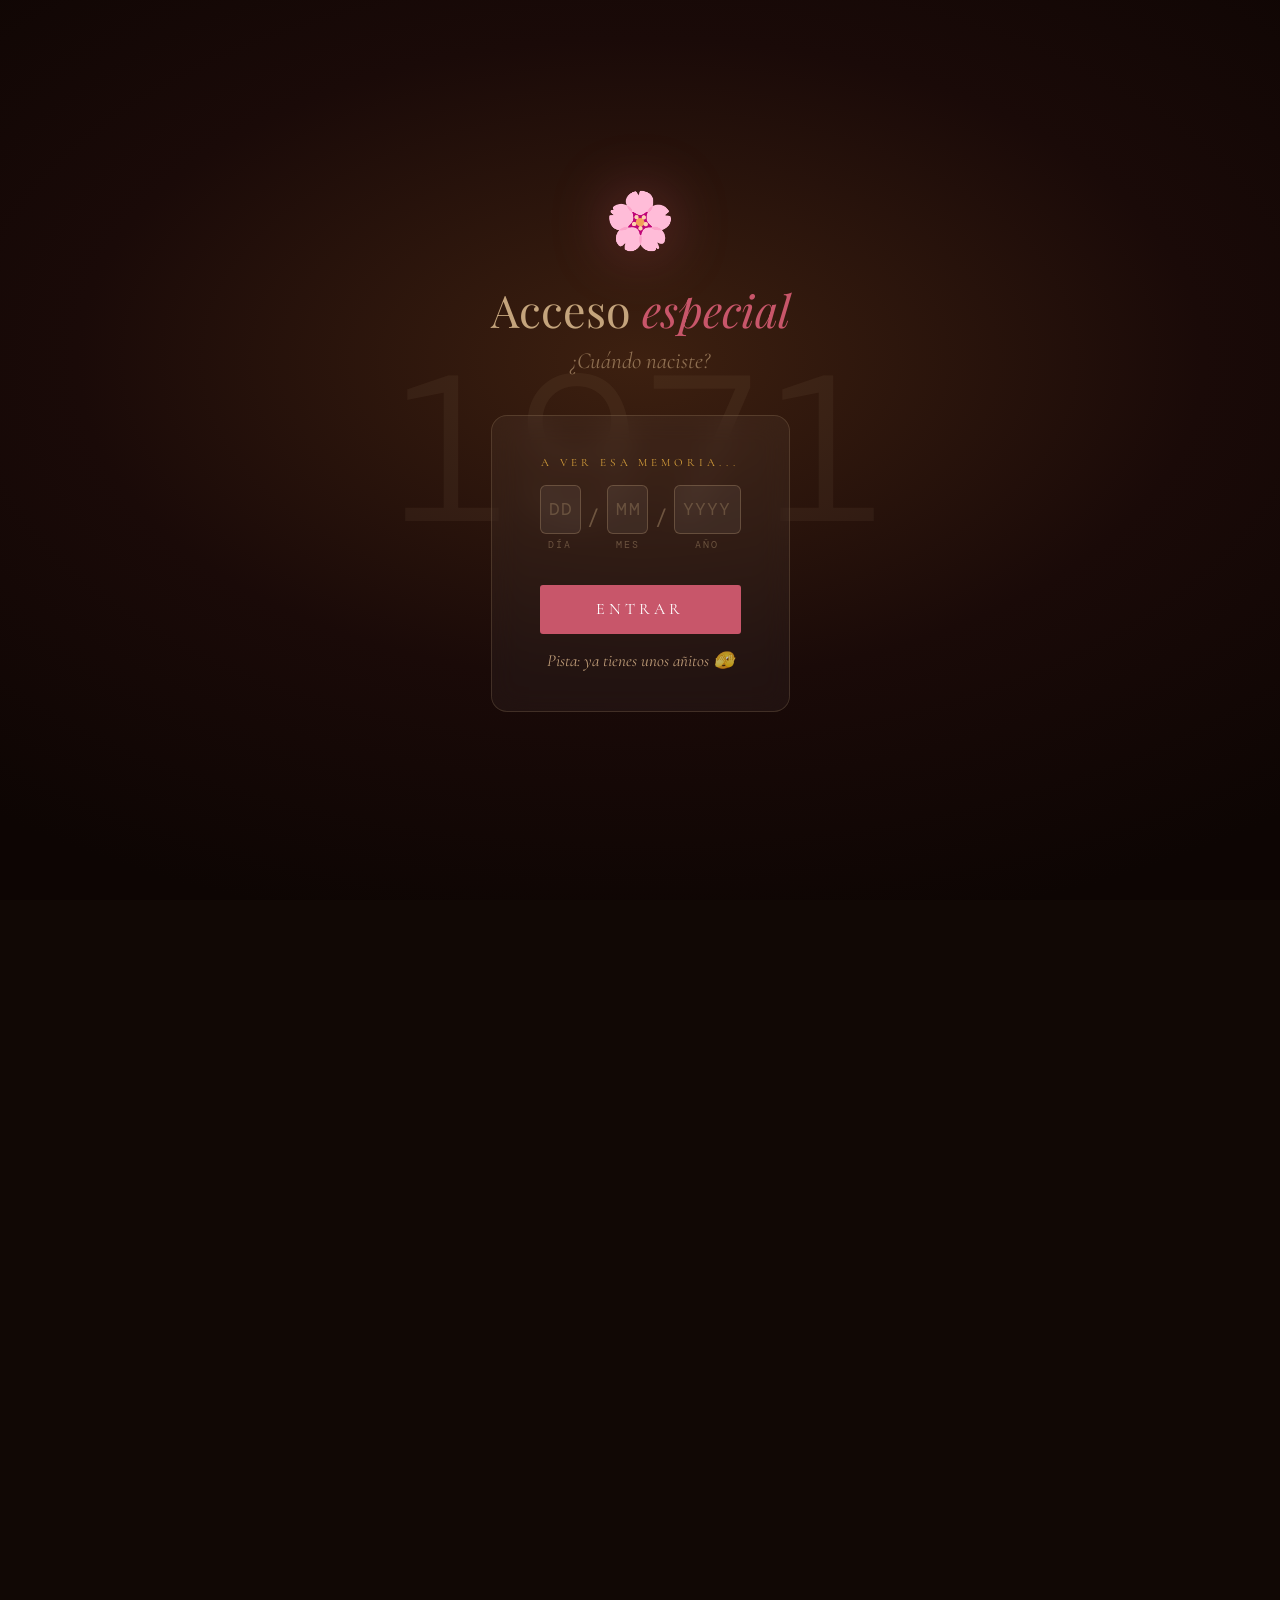
==== commit f64dfce4: "Versión 1.3.1 Co-authored-by: Copilot <copilot@github.com>" ====
--- a/index.html
+++ b/index.html
@@ -23,8 +23,6 @@
     </noscript>
 
     <link rel="stylesheet" href="estilos.css">
-    <!-- ✅ NUEVO: parche de rendimiento al final del CSS base -->
-    <link rel="stylesheet" href="rendimiento-patch.css">
 
     <!-- ✅ Scripts con defer — descarga en paralelo, ejecuta tras parsear HTML -->
     <script src="reveal.js" defer></script>
--- a/estilos.css
+++ b/estilos.css
@@ -170,7 +170,7 @@
 }
 
 .login-inner>p {
-    font-size: 1.05rem;
+    font-size: 23px;
     color: rgba(196, 164, 124, 0.6);
     font-style: italic;
     margin-bottom: 2.5rem;
@@ -270,7 +270,6 @@
     font-size: 0.9rem;
     font-style: italic;
     margin-top: 0.6rem;
-    min-height: 1.2em;
 }
 
 .login-btn {
@@ -296,8 +295,8 @@
 
 .login-hint {
     margin-top: 1rem;
-    font-size: 0.8rem;
-    color: rgba(196, 164, 124, 0.45);
+    font-size: 17px;
+    color: rgb(255 214 163 / 70%);
     font-style: italic;
 }
 
@@ -388,12 +387,7 @@
 }
 
 .modal-box::before {
-    content: '';
-    position: absolute;
-    inset: 10px;
-    border: 1px solid rgba(200, 86, 106, 0.15);
-    border-radius: 1px;
-    pointer-events: none;
+    display: none;
 }
 
 .modal-emoji {
@@ -432,25 +426,50 @@
 
 .modal-close {
     position: absolute;
-    top: 12px;
-    right: 16px;
-    font-size: 1.3rem;
+    top: 10px;
+    right: 10px;
+    width: 36px;
+    height: 36px;
+    display: flex;
+    align-items: center;
+    justify-content: center;
+    font-size: 16px;
     cursor: pointer;
-    color: #aaa;
-    transition: color 0.2s, transform 0.2s;
+    color: rgba(196, 164, 124, 0.9);
+    border-radius: 50%;
+    border: 1px solid rgba(196, 164, 124, 0.35);
+    background: rgba(20, 8, 5, 0.8);
+    box-shadow: 0 2px 12px rgba(0, 0, 0, 0.4);
+    z-index: 10;
+    user-select: none;
+    transition: color 0.25s, transform 0.35s cubic-bezier(0.34, 1.56, 0.64, 1),
+        background 0.25s, border-color 0.25s;
 }
 
 .modal-close:hover {
     color: var(--rose);
-    transform: scale(1.2);
+    transform: rotate(90deg) scale(1.1);
+    background: rgba(200, 86, 106, 0.2);
+    border-color: rgba(200, 86, 106, 0.5);
+}
+
+.modal-close:active {
+    transform: rotate(90deg) scale(0.88);
+    transition-duration: 0.08s;
 }
 
 .modal-box--gallery {
     width: 92%;
-    max-width: 1000px;
-    max-height: 85vh;
-    overflow: hidden;
-    padding: 2rem;
+    max-width: 600px;
+    max-height: 88vh;
+    overflow: visible;
+    padding: 3rem 1rem 1rem 1rem;
+    display: flex;
+    flex-direction: column;
+}
+
+.modal-box--gallery::before {
+    display: none;
 }
 
 /* ════════════════════════════════
@@ -558,9 +577,9 @@
 }
 
 .hero-subtitle {
-    font-size: clamp(1rem, 2.5vw, 1.4rem);
+    font-size: 21px;
     font-style: italic;
-    color: rgba(196, 164, 124, 0.65);
+    color: rgb(196 164 124);
     max-width: 500px;
     line-height: 1.8;
     opacity: 0;
@@ -1421,8 +1440,9 @@
     grid-template-columns: repeat(2, 1fr);
     gap: 1rem;
     overflow-y: auto;
-    max-height: 70vh;
+    max-height: calc(88vh - 5rem);
     scrollbar-width: none;
+    padding-bottom: 1rem;
 }
 
 .galeria-grid::-webkit-scrollbar {
@@ -1463,23 +1483,74 @@
     justify-content: center;
     align-items: center;
     background: rgba(0, 0, 0, 0.82);
+    backdrop-filter: none !important;
+    -webkit-backdrop-filter: none !important;
     opacity: 0;
     visibility: hidden;
     pointer-events: none;
-    transition: opacity 0.35s ease;
+    transition: opacity 0.3s ease, visibility 0.3s ease;
     z-index: 10000;
 }
 
 #imgZoom.show {
     opacity: 1;
     visibility: visible;
-    pointer-events: auto;
+    pointer-events: all;
+}
+
+#imgZoom.closing {
+    opacity: 0;
+    pointer-events: none;
+    transition: opacity 0.18s ease, visibility 0.18s ease;
+}
+
+#imgZoom.show #imgZoomed {
+    animation: zoomEntrada 0.35s cubic-bezier(0.22, 1, 0.36, 1);
+}
+
+#imgZoom.closing #imgZoomed {
+    animation: zoomSalida 0.18s cubic-bezier(0.4, 0, 1, 1) forwards;
+}
+
+@keyframes zoomEntrada {
+    from {
+        transform: scale(0.55);
+        opacity: 0;
+        filter: blur(6px);
+    }
+
+    to {
+        transform: scale(1);
+        opacity: 1;
+        filter: blur(0px);
+    }
+}
+
+@keyframes zoomSalida {
+    0% {
+        transform: scale(1) translate(0, 0);
+        opacity: 1;
+        filter: blur(0px);
+    }
+
+    60% {
+        opacity: 0.4;
+        filter: blur(2px);
+    }
+
+    100% {
+        transform: scale(0.12) translate(var(--close-dx, 0px), var(--close-dy, 0px));
+        opacity: 0;
+        filter: blur(8px);
+    }
 }
 
 #imgZoomed {
     max-width: 90vw;
     max-height: 90vh;
     border-radius: 8px;
+    transform-origin: center center;
+    animation-fill-mode: forwards;
 }
 
 .zoom-close {
@@ -1528,6 +1599,18 @@
     z-index: 3;
 }
 
+.quote-section::after {
+    content: '';
+    position: absolute;
+    bottom: 0;
+    left: 0;
+    right: 0;
+    height: 200px;
+    background: linear-gradient(to bottom, transparent, #1a0a08);
+    pointer-events: none;
+    z-index: 3;
+}
+
 .quote-section .video-overlay {
     background: rgba(46, 26, 30, 0.78);
     z-index: 1;
@@ -1572,13 +1655,23 @@
 .final-section {
     padding: 9rem 2rem;
     text-align: center;
-    background: var(--cream);
+    background:
+        radial-gradient(ellipse 90% 60% at 50% 40%, #3d1a20 0%, #1a0a08 55%, #0d0503 100%);
     transform: translateZ(0);
     will-change: transform;
+    position: relative;
+}
+
+.final-section::before {
+    content: '';
+    position: absolute;
+    inset: 0;
+    background-image: url("data:image/svg+xml,%3Csvg xmlns='http://www.w3.org/2000/svg' width='400' height='400'%3E%3Cfilter id='n'%3E%3CfeTurbulence type='fractalNoise' baseFrequency='0.65' numOctaves='4' stitchTiles='stitch'/%3E%3C/filter%3E%3Crect width='100%25' height='100%25' filter='url(%23n)' opacity='0.04'/%3E%3C/svg%3E");
+    pointer-events: none;
 }
 
 .final-section .video-overlay {
-    background: rgba(253, 232, 237, 0.80);
+    background: rgba(26, 8, 10, 0.70);
 }
 
 .final-inner {
@@ -1591,7 +1684,7 @@
     font-size: clamp(2.8rem, 9vw, 6.5rem);
     font-weight: 400;
     line-height: 1.1;
-    color: var(--text);
+    color: var(--sepia-light);
     margin-bottom: 2rem;
 }
 
@@ -1607,15 +1700,15 @@
     bottom: 4px;
     left: 0;
     right: 0;
-    height: 2px;
-    background: var(--rose-light);
+    height: 1px;
+    background: linear-gradient(90deg, transparent, var(--rose-light), transparent);
     border-radius: 2px;
 }
 
 .final-sub {
     font-size: 1.25rem;
     font-style: italic;
-    color: var(--text-light);
+    color: rgba(196, 164, 124, 0.65);
     margin-bottom: 3rem;
 }
 
@@ -1628,6 +1721,7 @@
 
 .heart {
     animation: heartbeat 1.4s ease-in-out infinite;
+    filter: drop-shadow(0 0 8px rgba(200, 86, 106, 0.5));
 }
 
 .heart:nth-child(2) {
@@ -1677,7 +1771,7 @@
     font-size: 0.7rem;
     letter-spacing: 0.4em;
     text-transform: uppercase;
-    color: var(--gold);
+    color: #ffc863;
     display: block;
     margin-bottom: 1rem;
 }
@@ -1873,7 +1967,7 @@
 .amama-videos-sub {
     font-family: 'Cormorant Garamond', serif;
     font-style: italic;
-    color: rgba(255, 255, 255, 0.45);
+    color: rgb(255 255 255 / 74%);
     font-size: 1rem;
     margin-top: 0.5rem;
     letter-spacing: 0.04em;
@@ -1896,6 +1990,7 @@
     align-items: center;
     flex: 1;
     max-width: 260px;
+    position: relative;
     transition: transform 0.4s ease;
 }
 
@@ -1921,6 +2016,15 @@
 .amama-vid-wrap--center:hover {
     transform: scale(1.04);
     z-index: 5;
+}
+
+/* ── Resplandor en el FONDO al hacer hover sobre los vídeos de amama ── */
+.amama-vid-wrap::before {
+    content: none;
+}
+
+.amama-vid-wrap:hover::before {
+    content: none;
 }
 
 .amama-vid-frame {
@@ -1935,6 +2039,16 @@
     background: #000;
     width: 100%;
     aspect-ratio: 9 / 16;
+    transition: box-shadow 0.4s ease;
+}
+
+.amama-vid-wrap:hover .amama-vid-frame {
+    box-shadow:
+        0 0 0 1px rgba(212, 175, 55, 0.1),
+        0 8px 30px rgba(0, 0, 0, 0.7),
+        inset 0 0 20px rgba(0, 0, 0, 0.4),
+        0 0 25px 6px rgba(212, 175, 55, 0.25),
+        0 0 50px 12px rgba(212, 175, 55, 0.1);
 }
 
 .amama-vid-frame--center {
@@ -1945,6 +2059,15 @@
         0 0 60px rgba(212, 175, 55, 0.08),
         inset 0 0 30px rgba(0, 0, 0, 0.5);
     aspect-ratio: 4 / 3;
+}
+
+.amama-vid-wrap:hover .amama-vid-frame--center {
+    box-shadow:
+        0 0 0 2px rgba(212, 175, 55, 0.25),
+        0 12px 50px rgba(0, 0, 0, 0.8),
+        inset 0 0 30px rgba(0, 0, 0, 0.5),
+        0 0 30px 8px rgba(212, 175, 55, 0.28),
+        0 0 65px 18px rgba(212, 175, 55, 0.1);
 }
 
 .amama-vid-glow {
@@ -2218,9 +2341,9 @@
 
 .hero-counter-phrase {
     font-family: 'Cormorant Garamond', serif;
-    font-size: clamp(0.85rem, 2vw, 1.05rem);
+    font-size: 18px;
     font-style: italic;
-    color: rgba(196, 164, 124, 0.55);
+    color: rgb(196 164 124 / 74%);
     letter-spacing: 0.06em;
     margin-top: 0.2rem;
 }
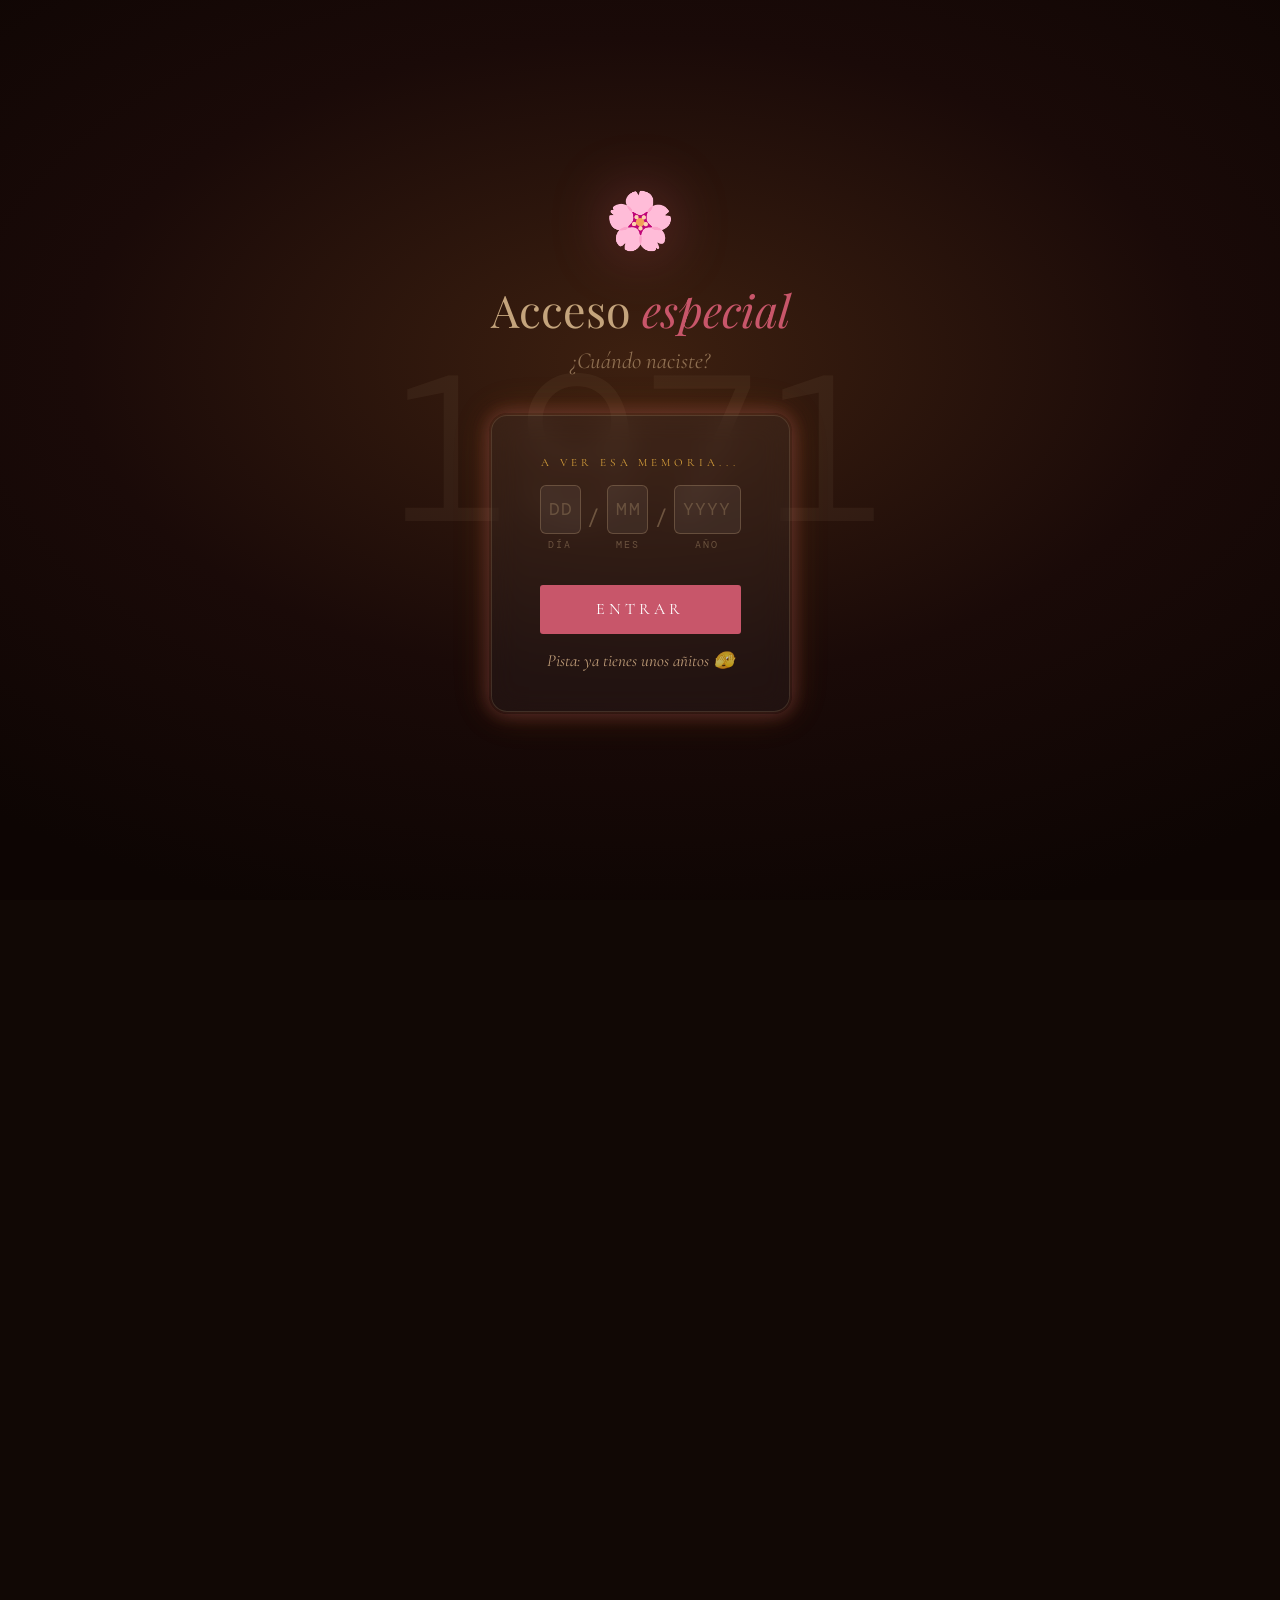
==== commit 7fd891f6: "Versión 1.3.2" ====
--- a/index.html
+++ b/index.html
@@ -35,6 +35,14 @@
   <body>
 
     <div id="petals"></div>
+
+    <!-- ════════ OVERLAY BIENVENIDA ════════ -->
+    <div id="welcome-overlay" data-step="1">
+      <span class="welcome-flower">🎂</span>
+      <div class="welcome-line"></div>
+      <p class="welcome-text">Te pongo un pastel virtual para que le empieces<br>a hacer caso a la <em>nutricionista</em> 😏</p>
+      <button class="welcome-btn" id="btn-hare-caso">Le haré caso</button>
+    </div>
 
     <!-- ════════ LOGIN ════════ -->
     <div id="login-screen">
@@ -68,25 +76,6 @@
           <button class="login-btn" onclick="comprobarFecha()">Entrar</button>
           <div class="login-hint">Pista: ya tienes unos añitos 🫣</div>
         </div>
-      </div>
-    </div>
-
-    <!-- MODAL 1 -->
-    <div id="modal1" class="modal-overlay">
-      <div class="modal-box">
-        <span class="modal-emoji">🎂</span>
-        <div class="modal-title">Te pongo un pastel virtual para que le empieces
-          a hacer caso a la nutricionista 😏</div>
-        <button class="modal-btn" onclick="siguienteModal()">Le haré
-          caso</button>
-      </div>
-    </div>
-
-    <!-- MODAL 2 -->
-    <div id="modal2" class="modal-overlay">
-      <div class="modal-box">
-        <span class="modal-emoji">😂</span>
-        <div class="modal-title">Que bien se te da mentir</div>
       </div>
     </div>
 
@@ -463,7 +452,13 @@
       </div>
     </section>
 
-    <footer>🌸 Feliz Día de la Madre · 3 de Mayo 2026 🌸</footer>
+    <footer>
+      <p>🌸 Feliz Día de la Madre · 3 de Mayo 2026 🌸</p>
+      <p
+        style="margin-top:0.6rem; font-size:0.75rem; letter-spacing:0.15em; color:rgba(196,164,124,0.4);">
+        © 2026 Endika Prado
+      </p>
+    </footer>
 
   </body>
 </html>
--- a/estilos.css
+++ b/estilos.css
@@ -121,10 +121,269 @@
     overflow: hidden;
     background:
         radial-gradient(ellipse 80% 65% at 50% 40%, #3d2010 0%, #1a0a08 55%, #0d0503 100%);
-}
-
-#login-screen::before {
-    display: none;
+    transition: opacity 0.8s ease, transform 0.8s cubic-bezier(0.4, 0, 0.2, 1);
+}
+
+#login-screen.fade-out {
+    opacity: 0;
+    transform: scale(1.06);
+    pointer-events: none;
+}
+
+/* ── Overlay de bienvenida ── */
+#welcome-overlay {
+    position: fixed;
+    inset: 0;
+    z-index: 9998;
+    display: flex;
+    flex-direction: column;
+    align-items: center;
+    justify-content: center;
+    gap: 1.4rem;
+    text-align: center;
+    padding: 2.5rem;
+    background: rgba(13, 5, 3, 0.80);
+    backdrop-filter: blur(20px);
+    -webkit-backdrop-filter: blur(20px);
+    opacity: 0;
+    pointer-events: none;
+    transition: opacity 0.6s ease;
+}
+
+#welcome-overlay.show {
+    opacity: 1;
+    pointer-events: auto;
+}
+
+#welcome-overlay.hide {
+    opacity: 0;
+    pointer-events: none;
+}
+
+.welcome-flower {
+    font-size: 3.5rem;
+    filter: drop-shadow(0 0 30px rgba(200, 86, 106, 0.6));
+    animation: bloomIn 0.7s cubic-bezier(0.34, 1.56, 0.64, 1) forwards;
+}
+
+.welcome-line {
+    width: 60px;
+    height: 1px;
+    background: linear-gradient(to right, transparent, var(--gold), transparent);
+    opacity: 0;
+    animation: fadeUp 0.6s ease forwards 0.35s;
+}
+
+.welcome-text {
+    font-family: 'Playfair Display', serif;
+    font-size: clamp(1.3rem, 4.5vw, 1.8rem);
+    font-weight: 400;
+    color: var(--sepia-light);
+    line-height: 1.6;
+    opacity: 0;
+    animation: fadeUp 0.7s ease forwards 0.25s;
+}
+
+.welcome-text em {
+    color: var(--rose);
+    font-style: italic;
+}
+
+.welcome-sub {
+    font-family: 'Cormorant Garamond', serif;
+    font-size: 1.1rem;
+    font-style: italic;
+    color: rgba(196, 164, 124, 0.55);
+    letter-spacing: 0.08em;
+    opacity: 0;
+    animation: fadeUp 0.7s ease forwards 0.55s;
+}
+
+.welcome-tap {
+    font-family: 'Cormorant Garamond', serif;
+    font-size: 0.8rem;
+    font-style: italic;
+    letter-spacing: 0.2em;
+    text-transform: uppercase;
+    color: rgba(196, 164, 124, 0.35);
+}
+
+.welcome-btn {
+    margin-top: 0.5rem;
+    padding: 0.8rem 2.2rem;
+    background: transparent;
+    border: 1px solid rgba(196, 164, 124, 0.4);
+    border-radius: 8px;
+    color: var(--sepia-light);
+    font-family: 'Cormorant Garamond', serif;
+    font-size: 1.05rem;
+    font-style: italic;
+    letter-spacing: 0.14em;
+    cursor: pointer;
+    opacity: 0;
+    animation: fadeUp 0.7s ease forwards 0.55s;
+    transition: background 0.25s, border-color 0.25s, box-shadow 0.25s;
+}
+
+.welcome-btn:hover,
+.welcome-btn:active {
+    background: rgba(196, 164, 124, 0.1);
+    border-color: rgba(196, 164, 124, 0.7);
+    box-shadow: 0 0 16px 2px rgba(216, 161, 60, 0.18);
+}
+
+/* ════════════════════════════════
+   LOGIN
+════════════════════════════════ */
+#login-screen {
+    position: fixed;
+    inset: 0;
+    z-index: 9999;
+    display: flex;
+    flex-direction: column;
+    align-items: center;
+    justify-content: center;
+    text-align: center;
+    padding: 2rem;
+    overflow: hidden;
+    background:
+        radial-gradient(ellipse 80% 65% at 50% 40%, #3d2010 0%, #1a0a08 55%, #0d0503 100%);
+    transition: opacity 0.8s ease, transform 0.8s cubic-bezier(0.4, 0, 0.2, 1);
+}
+
+#login-screen.fade-out {
+    opacity: 0;
+    transform: scale(1.06);
+    pointer-events: none;
+}
+
+/* ── Overlay de bienvenida ── */
+#welcome-overlay {
+    position: fixed;
+    inset: 0;
+    z-index: 9998;
+    display: flex;
+    flex-direction: column;
+    align-items: center;
+    justify-content: center;
+    background: rgba(13, 5, 3, 0.72);
+    backdrop-filter: blur(18px);
+    -webkit-backdrop-filter: blur(18px);
+    opacity: 0;
+    pointer-events: none;
+    transition: opacity 0.6s ease;
+    cursor: pointer;
+}
+
+#welcome-overlay.show {
+    opacity: 1;
+    pointer-events: auto;
+}
+
+#welcome-overlay.hide {
+    opacity: 0;
+    pointer-events: none;
+}
+
+/* Tarjeta central — no propaga el click al overlay */
+.welcome-card {
+    display: flex;
+    flex-direction: column;
+    align-items: center;
+    gap: 1.2rem;
+    text-align: center;
+    padding: 3rem 2.5rem;
+    max-width: min(88vw, 380px);
+    background: rgba(255, 255, 255, 0.04);
+    border: 1px solid rgba(196, 164, 124, 0.22);
+    border-radius: 20px;
+    box-shadow:
+        0 0 20px 3px rgba(200, 86, 106, 0.18),
+        0 0 50px 8px rgba(216, 161, 60, 0.10),
+        0 30px 80px rgba(0, 0, 0, 0.5);
+    cursor: default;
+    animation: cardIn 0.5s cubic-bezier(0.34, 1.4, 0.64, 1) forwards;
+}
+
+@keyframes cardIn {
+    from { transform: scale(0.88) translateY(16px); opacity: 0; }
+    to   { transform: scale(1) translateY(0);       opacity: 1; }
+}
+
+.welcome-flower {
+    font-size: 3.5rem;
+    filter: drop-shadow(0 0 30px rgba(200, 86, 106, 0.5));
+    animation: bloomIn 0.7s cubic-bezier(0.34, 1.56, 0.64, 1) forwards;
+}
+
+.welcome-text {
+    font-family: 'Playfair Display', serif;
+    font-size: clamp(1.1rem, 4vw, 1.45rem);
+    font-weight: 400;
+    color: var(--sepia-light);
+    line-height: 1.6;
+    opacity: 0;
+    animation: fadeUp 0.7s ease forwards 0.3s;
+}
+
+.welcome-text em {
+    color: var(--rose);
+    font-style: italic;
+}
+
+.welcome-line {
+    width: 60px;
+    height: 1px;
+    background: linear-gradient(to right, transparent, var(--gold), transparent);
+    opacity: 0;
+    animation: fadeUp 0.6s ease forwards 0.45s;
+}
+
+.welcome-sub {
+    font-family: 'Cormorant Garamond', serif;
+    font-size: 1.1rem;
+    font-style: italic;
+    color: rgba(196, 164, 124, 0.55);
+    letter-spacing: 0.08em;
+    opacity: 0;
+    animation: fadeUp 0.7s ease forwards 0.55s;
+}
+
+/* Texto pequeño "toca fuera" del paso 2 */
+.welcome-tap {
+    font-family: 'Cormorant Garamond', serif;
+    font-size: 0.78rem;
+    font-style: italic;
+    letter-spacing: 0.18em;
+    text-transform: uppercase;
+    color: rgba(196, 164, 124, 0.35);
+    opacity: 0;
+    animation: fadeUp 0.7s ease forwards 0.7s;
+}
+
+/* Botón "Le haré caso" */
+.welcome-btn {
+    margin-top: 0.4rem;
+    padding: 0.75rem 2rem;
+    background: transparent;
+    border: 1px solid rgba(196, 164, 124, 0.4);
+    border-radius: 8px;
+    color: var(--sepia-light);
+    font-family: 'Cormorant Garamond', serif;
+    font-size: 1rem;
+    font-style: italic;
+    letter-spacing: 0.12em;
+    cursor: pointer;
+    opacity: 0;
+    animation: fadeUp 0.7s ease forwards 0.6s;
+    transition: background 0.25s, border-color 0.25s, box-shadow 0.25s;
+}
+
+.welcome-btn:hover,
+.welcome-btn:active {
+    background: rgba(196, 164, 124, 0.1);
+    border-color: rgba(196, 164, 124, 0.7);
+    box-shadow: 0 0 14px 2px rgba(216, 161, 60, 0.15);
 }
 
 .login-year {
@@ -184,6 +443,54 @@
     width: 100%;
     max-width: 400px;
     backdrop-filter: blur(14px);
+    position: relative;
+    isolation: isolate;
+    box-shadow:
+        0 0 18px 2px rgba(200, 86, 106, 0.18),
+        0 0 35px 6px rgba(216, 161, 60, 0.10);
+    animation: loginBoxGlow 4s ease-in-out infinite;
+}
+
+.login-box::before {
+    content: '';
+    position: absolute;
+    inset: -3px;
+    z-index: -1;
+    border-radius: 18px;
+    background: transparent;
+    box-shadow:
+        0 0 18px 4px rgba(200, 86, 106, 0.13),
+        0 0 38px 8px rgba(216, 161, 60, 0.06);
+    animation: loginGlow 4s ease-in-out infinite;
+    pointer-events: none;
+}
+
+@keyframes loginGlow {
+
+    0%,
+    100% {
+        opacity: 0.35;
+    }
+
+    50% {
+        opacity: 0.8;
+    }
+}
+
+@keyframes loginBoxGlow {
+
+    0%,
+    100% {
+        box-shadow:
+            0 0 10px 1px rgba(200, 86, 106, 0.09),
+            0 0 20px 3px rgba(216, 161, 60, 0.05);
+    }
+
+    50% {
+        box-shadow:
+            0 0 20px 4px rgba(200, 86, 106, 0.18),
+            0 0 40px 9px rgba(216, 161, 60, 0.09);
+    }
 }
 
 .login-label {
@@ -466,6 +773,12 @@
     padding: 3rem 1rem 1rem 1rem;
     display: flex;
     flex-direction: column;
+    border: 1px solid rgba(196, 164, 124, 0.42);
+    box-shadow:
+        0 0 20px 3px rgba(200, 86, 106, 0.22),
+        0 0 45px 8px rgba(216, 161, 60, 0.12),
+        0 0 85px 12px rgba(200, 86, 106, 0.06),
+        0 40px 100px rgba(0, 0, 0, 0.6);
 }
 
 .modal-box--gallery::before {
@@ -972,6 +1285,21 @@
     overflow: hidden;
     transform: translateZ(0);
     will-change: transform;
+    /* Fusión suave con la sección siguiente (tribute) */
+    padding-bottom: 10rem;
+}
+
+/* Desvanecer el borde inferior de album hacia el color de tribute (#0f0608) */
+.album-section::after {
+    content: '';
+    position: absolute;
+    bottom: 0;
+    left: 0;
+    right: 0;
+    height: 140px;
+    background: linear-gradient(to bottom, transparent, #0f0608);
+    pointer-events: none;
+    z-index: 2;
 }
 
 .album-section::before {
@@ -984,17 +1312,7 @@
     pointer-events: none;
 }
 
-.album-section::after {
-    content: '';
-    position: absolute;
-    bottom: 0;
-    left: 0;
-    right: 0;
-    height: 80px;
-    background: linear-gradient(to bottom, transparent, #0f0608);
-    pointer-events: none;
-    z-index: 1;
-}
+/* ::after ya definido arriba con 140px — este bloque se elimina */
 
 .album-container {
     max-width: 1100px;
@@ -1128,6 +1446,32 @@
     background: #0f0608;
     transform: translateZ(0);
     will-change: transform;
+}
+
+/* Fusión superior — continúa el #0f0608 de amama-videos::after sin corte */
+.tribute-section::before {
+    content: '';
+    position: absolute;
+    top: 0;
+    left: 0;
+    right: 0;
+    height: 80px;
+    background: linear-gradient(to bottom, #0f0608, transparent);
+    pointer-events: none;
+    z-index: 4;
+}
+
+/* Fusión inferior hacia amama-videos (#0a0705) */
+.tribute-section::after {
+    content: '';
+    position: absolute;
+    bottom: 0;
+    left: 0;
+    right: 0;
+    height: 120px;
+    background: linear-gradient(to bottom, transparent, #0a0705);
+    pointer-events: none;
+    z-index: 4;
 }
 
 .tribute-bg-texture {
@@ -1958,6 +2302,32 @@
     will-change: transform;
 }
 
+/* Fusión superior desde tribute (#0f0608 → #0a0705) */
+.amama-videos-section::before {
+    content: '';
+    position: absolute;
+    top: 0;
+    left: 0;
+    right: 0;
+    height: 100px;
+    background: linear-gradient(to bottom, #0f0608, transparent);
+    pointer-events: none;
+    z-index: 2;
+}
+
+/* Fusión inferior → color exacto de tribute-section */
+.amama-videos-section::after {
+    content: '';
+    position: absolute;
+    bottom: 0;
+    left: 0;
+    right: 0;
+    height: 180px;
+    background: linear-gradient(to bottom, transparent, #0f0608);
+    pointer-events: none;
+    z-index: 2;
+}
+
 .amama-videos-header {
     margin-bottom: 3rem;
     position: relative;
@@ -2245,10 +2615,12 @@
 .modal-box--gallery--amama {
     background:
         radial-gradient(ellipse 80% 60% at 50% 30%, #2e1209 0%, #0f0603 70%, #080301 100%);
-    border: 1px solid rgba(212, 175, 55, 0.2);
+    border: 1px solid rgba(212, 175, 55, 0.42);
     box-shadow:
+        0 0 20px 3px rgba(212, 175, 55, 0.22),
+        0 0 45px 8px rgba(212, 175, 55, 0.12),
+        0 0 85px 12px rgba(212, 175, 55, 0.06),
         0 40px 100px rgba(0, 0, 0, 0.8),
-        0 0 60px rgba(212, 175, 55, 0.05),
         inset 0 0 80px rgba(0, 0, 0, 0.4);
 }
 
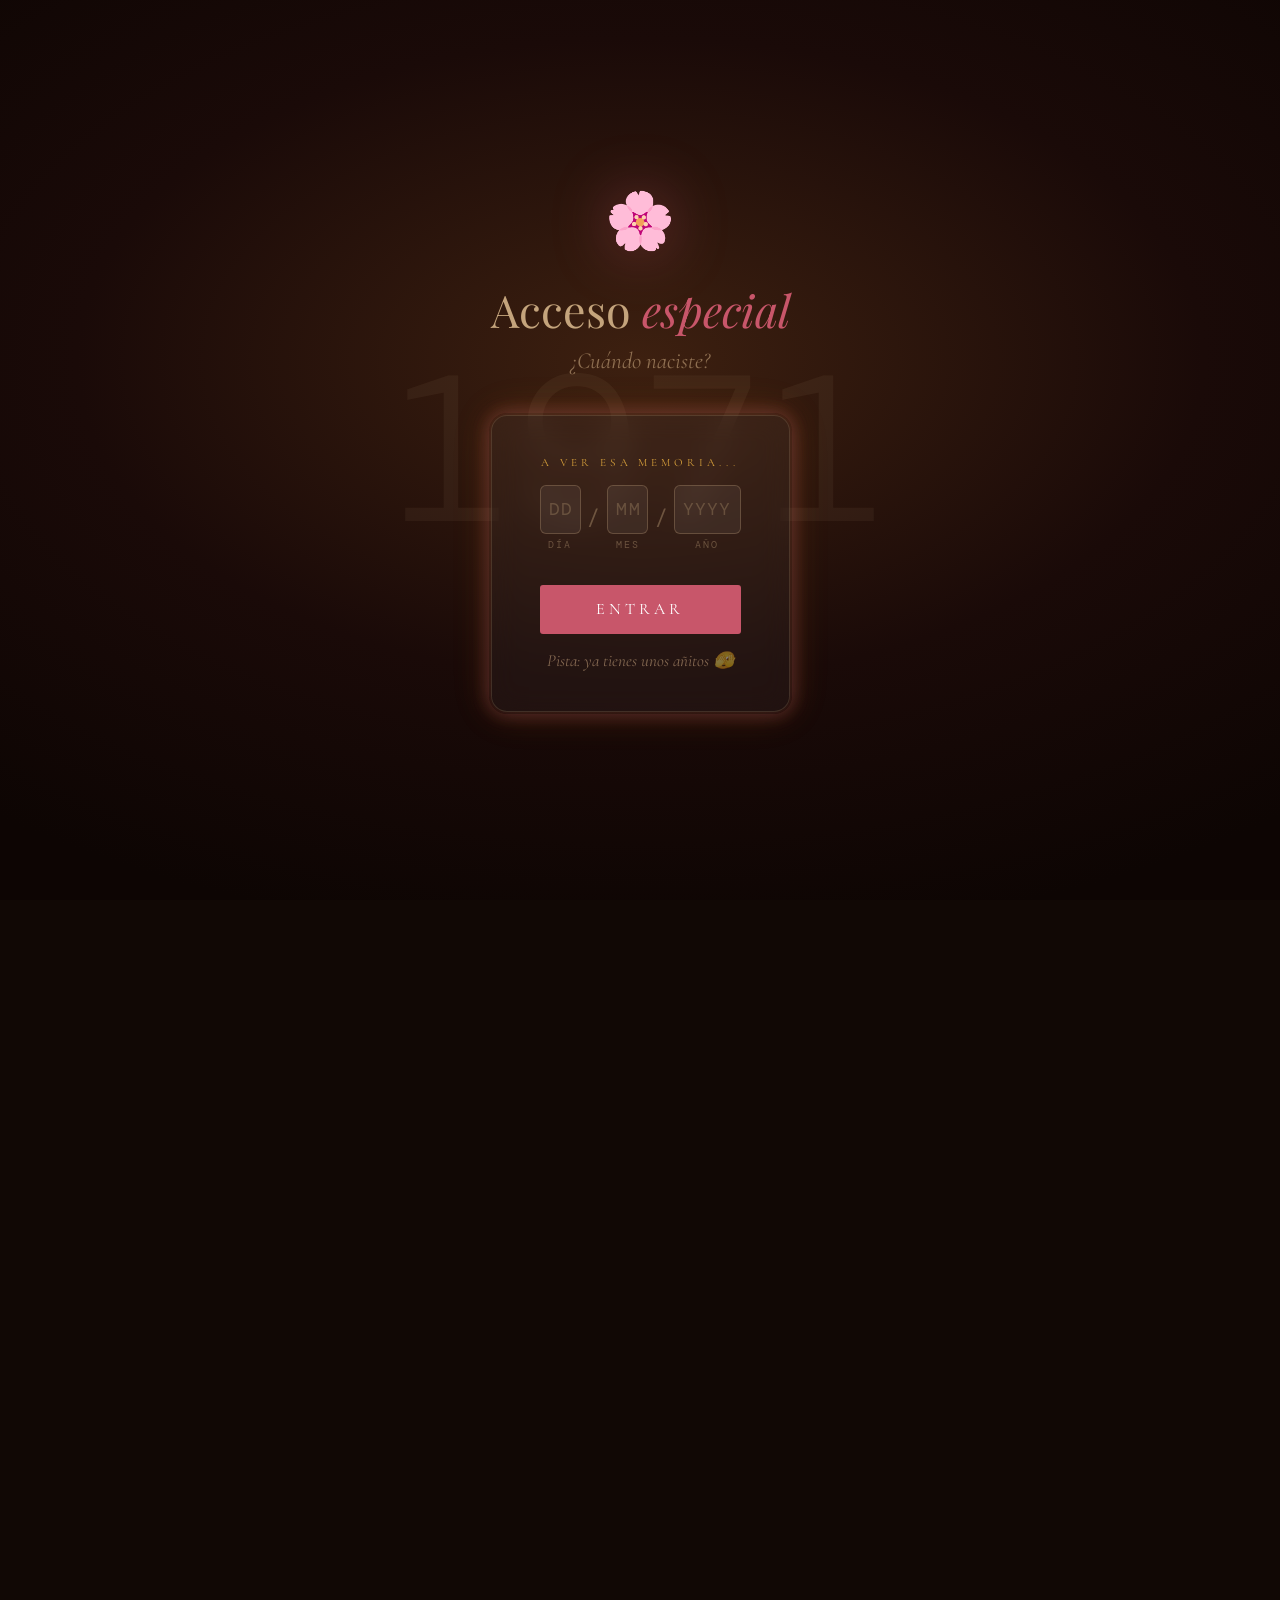
==== commit 1b3d49fa: "Versión 1.3.7" ====
--- a/index.html
+++ b/index.html
@@ -23,6 +23,7 @@
     </noscript>
 
     <link rel="stylesheet" href="estilos.css">
+    <link rel="stylesheet" href="navbar.css">
 
     <!-- ✅ Scripts con defer — descarga en paralelo, ejecuta tras parsear HTML -->
     <script src="reveal.js" defer></script>
@@ -31,8 +32,52 @@
     <script src="galerias.js" defer></script>
     <script src="videos.js" defer></script>
     <script src="contador.js" defer></script>
+    <script src="navbar.js" defer></script>
   </head>
   <body>
+
+    <!-- ════════ BARRA DE NAVEGACIÓN ════════ -->
+    <nav class="navbar" aria-label="Navegación principal">
+      <div class="navbar-menu" id="navMenu" role="menubar">
+
+        <a class="nav-item" href="index.html" data-page="index.html"
+          role="menuitem">
+          <span class="nav-item-text">Inicio</span>
+        </a>
+
+        <div class="nav-sep"></div>
+
+        <a class="nav-item" href="index.html#album-section"
+          data-page="index.html" role="menuitem">
+          <span class="nav-item-text">Recuerdos</span>
+        </a>
+
+        <div class="nav-sep"></div>
+
+        <a class="nav-item" href="index.html#amama-videos"
+          data-page="index.html" role="menuitem">
+          <span class="nav-item-text">Amama</span>
+        </a>
+
+        <div class="nav-sep"></div>
+
+        <a class="nav-item" href="arbol.html" data-page="arbol.html"
+          role="menuitem">
+          <span class="nav-item-text">Árbol familiar</span>
+        </a>
+
+        <a class="nav-item" href="mapa.html" data-page="mapa.html"
+          role="menuitem">
+          <span class="nav-item-text">Tus lugares</span>
+        </a>
+
+        <a class="nav-item" href="carta.html" data-page="carta.html"
+          role="menuitem">
+          <span class="nav-item-text">La Carta</span>
+        </a>
+
+      </div>
+    </nav>
 
     <div id="petals"></div>
 
@@ -40,7 +85,8 @@
     <div id="welcome-overlay" data-step="1">
       <span class="welcome-flower">🎂</span>
       <div class="welcome-line"></div>
-      <p class="welcome-text">Te pongo un pastel virtual para que le empieces<br>a hacer caso a la <em>nutricionista</em> 😏</p>
+      <p class="welcome-text">Te pongo un pastel virtual para que le
+        empieces<br>a hacer caso a la <em>nutricionista</em> 😏</p>
       <button class="welcome-btn" id="btn-hare-caso">Le haré caso</button>
     </div>
 
@@ -170,7 +216,7 @@
             <span class="era-label">Tu juventud</span>
             <h2 class="era-title">Cuando todo<br>era <em>nuevo</em></h2>
             <p class="era-text">Los años de crecer, aprender y descubrir el
-              mundo. Una infancia llena de recuerdos que moldearon a la mujer
+              mundo. Una juventud llena de recuerdos que moldearon a la mujer
               increíble que eres hoy.</p>
           </div>
         </div>
@@ -189,8 +235,9 @@
           <div class="era-content left">
             <span class="era-label">Un día inolvidable</span>
             <h2 class="era-title">El día del<br><em>"sí, quiero"</em></h2>
-            <p class="era-text">Un "sí" que cambió el rumbo de tu historia</p>
-            <p class="era-text" style="margin-top:0.5rem">y de la mía...</p>
+            <p class="era-text">Se eligieron sin saber todo lo que vendría.</p>
+            <p class="era-text" style="margin-top:0.5rem">Y lo que vino fue lo
+              más bonito del mundo.</p>
           </div>
           <div class="era-dot">
             <div class="era-dot-circle"></div>
@@ -253,7 +300,7 @@
     </div>
 
     <!-- ════════ ÁLBUM DE FOTOS ════════ -->
-    <section class="album-section">
+    <section class="album-section" id="album-section">
       <div class="album-container">
         <span class="section-label">Álbum de recuerdos</span>
         <h2 class="section-title">Momentos que<br><em>nunca
@@ -316,7 +363,7 @@
     </section>
 
     <!-- ════════ VÍDEOS AMAMA ════════ -->
-    <section class="amama-videos-section reveal">
+    <section class="amama-videos-section reveal" id="amama-videos">
       <div class="amama-videos-header">
         <span class="section-label">En su memoria</span>
         <h2 class="section-title">Recuerdos de <em>Amama y Aitite</em></h2>
@@ -427,7 +474,7 @@
     </div>
 
     <!-- ════════ CITA ════════ -->
-    <section class="quote-section has-video reveal">
+    <section class="quote-section has-video reveal" id="quote-section">
       <div class="video-overlay"></div>
       <div class="quote-inner">
         <span class="quote-mark">"</span>
--- a/estilos.css
+++ b/estilos.css
@@ -603,7 +603,7 @@
 .login-hint {
     margin-top: 1rem;
     font-size: 17px;
-    color: rgb(255 214 163 / 70%);
+    color: rgb(255 214 163 / 43%);
     font-style: italic;
 }
 
@@ -892,7 +892,7 @@
 .hero-subtitle {
     font-size: 21px;
     font-style: italic;
-    color: rgb(196 164 124);
+    color: rgb(196 164 124 / 64%);
     max-width: 500px;
     line-height: 1.8;
     opacity: 0;
@@ -2715,7 +2715,7 @@
     font-family: 'Cormorant Garamond', serif;
     font-size: 18px;
     font-style: italic;
-    color: rgb(196 164 124 / 74%);
+    color: rgb(196 164 124 / 51%);
     letter-spacing: 0.06em;
     margin-top: 0.2rem;
 }
@@ -2878,4 +2878,28 @@
         animation: none !important;
         transition: none !important;
     }
+}
+
+/* Desktop */
+.antonia-wrap {
+    transform: translateX(0px);
+}
+
+/* 📱 Móvil */
+@media (max-width: 480px) {
+    .antonia-wrap {
+        transform: translateX(32.2px);
+    }
+}
+
+/* Desktop (no tocar) */
+.conector-antonia {
+    transform: translateX(0px);
+}
+
+/* 📱 Móvil */
+@media (max-width: 480px) {
+    .conector-antonia {
+        transform: translateX(13px);
+    }
 }
--- a/navbar.css
+++ b/navbar.css
@@ -0,0 +1,160 @@
+/* ════════════════════════════════════════════════
+   BARRA DE NAVEGACIÓN HORIZONTAL — siempre visible
+   Posición: fija, parte superior centrada
+   Estilo oscuro/sepia coherente con la web
+════════════════════════════════════════════════ */
+
+.navbar {
+  position: fixed;
+  top: 0;
+  left: 0;
+  right: 0;
+  z-index: 8000;
+  display: flex;
+  justify-content: center;
+  align-items: center;
+  /* Sin padding lateral para que el menú pueda usar todo el ancho en móvil */
+  padding: 0;
+  pointer-events: none;
+}
+
+/* ── Barra interior ── */
+.navbar-menu {
+  pointer-events: all;
+  display: flex;
+  flex-direction: row;
+  align-items: center;
+  gap: 0;
+  background: rgba(14, 5, 3, 0.88);
+  border: 1px solid rgba(196,164,124,0.18);
+  border-top: none;
+  border-radius: 0 0 18px 18px;
+  padding: 0 0.6rem;
+  box-shadow:
+    0 4px 30px rgba(0,0,0,0.55),
+    0 0 18px rgba(200,86,106,0.08);
+  backdrop-filter: blur(14px);
+  -webkit-backdrop-filter: blur(14px);
+  opacity: 0;
+  animation: navbarSlideDown 0.6s cubic-bezier(0.34,1.3,0.64,1) forwards;
+  animation-delay: 0.4s;
+
+  /* Scroll horizontal en móvil cuando no cabe */
+  overflow-x: auto;
+  overflow-y: visible;
+  -webkit-overflow-scrolling: touch;
+  scrollbar-width: none;          /* Firefox */
+  max-width: 100vw;
+}
+
+/* Ocultar scrollbar en WebKit */
+.navbar-menu::-webkit-scrollbar {
+  display: none;
+}
+
+@keyframes navbarSlideDown {
+  from { opacity: 0; transform: translateY(-100%); }
+  to   { opacity: 1; transform: translateY(0); }
+}
+
+/* Eliminar el botón hamburger — ya no se usa */
+.navbar-toggle { display: none !important; }
+
+/* ── Separador vertical ── */
+.nav-sep {
+  width: 1px;
+  height: 22px;
+  background: linear-gradient(to bottom, transparent, rgba(196,164,124,0.2), transparent);
+  margin: 0 0.1rem;
+  flex-shrink: 0;
+}
+
+/* ── Cada item ── */
+.nav-item {
+  display: flex;
+  flex-direction: row;
+  align-items: center;
+  gap: 6px;
+  padding: 0.7rem 0.85rem;
+  border-radius: 0;
+  cursor: pointer;
+  text-decoration: none;
+  color: rgb(215 180 136 / 78%);
+  transition:
+    color 0.2s,
+    background 0.2s;
+  -webkit-tap-highlight-color: transparent;
+  white-space: nowrap;
+  flex-shrink: 0;   /* evita que los items se compriman */
+  position: relative;
+}
+
+/* Línea inferior al hacer hover / activo */
+.nav-item::after {
+  content: '';
+  position: absolute;
+  bottom: 0;
+  left: 0.85rem;
+  right: 0.85rem;
+  height: 1.5px;
+  background: var(--rose);
+  transform: scaleX(0);
+  transform-origin: center;
+  transition: transform 0.25s cubic-bezier(0.34,1.3,0.64,1);
+  border-radius: 2px;
+}
+
+.nav-item:hover::after,
+.nav-item.active::after {
+  transform: scaleX(1);
+}
+
+.nav-item:hover {
+  color: var(--sepia-light);
+  background: rgba(200,86,106,0.06);
+}
+
+.nav-item.active {
+  color: var(--rose);
+}
+
+.nav-item-icon {
+  font-size: 0.9rem;
+  line-height: 1;
+  flex-shrink: 0;
+}
+
+.nav-item-text {
+  font-family: 'Cormorant Garamond', serif;
+  font-size: 0.82rem;
+  font-style: italic;
+  letter-spacing: 0.07em;
+}
+
+/* ── Pantalla media: reducir padding y fuente ── */
+@media (max-width: 480px) {
+  .navbar-menu {
+    border-radius: 0 0 14px 14px;
+    padding: 0 0.2rem;
+  }
+  .nav-item {
+    padding: 0.65rem 0.55rem;
+  }
+  .nav-item-text {
+    font-size: 0.72rem;
+    letter-spacing: 0.04em;
+  }
+  .nav-sep {
+    margin: 0;
+  }
+}
+
+/* ── Pantallas muy pequeñas: aún menos padding ── */
+@media (max-width: 360px) {
+  .nav-item {
+    padding: 0.65rem 0.45rem;
+  }
+  .nav-item-text {
+    font-size: 0.68rem;
+  }
+}
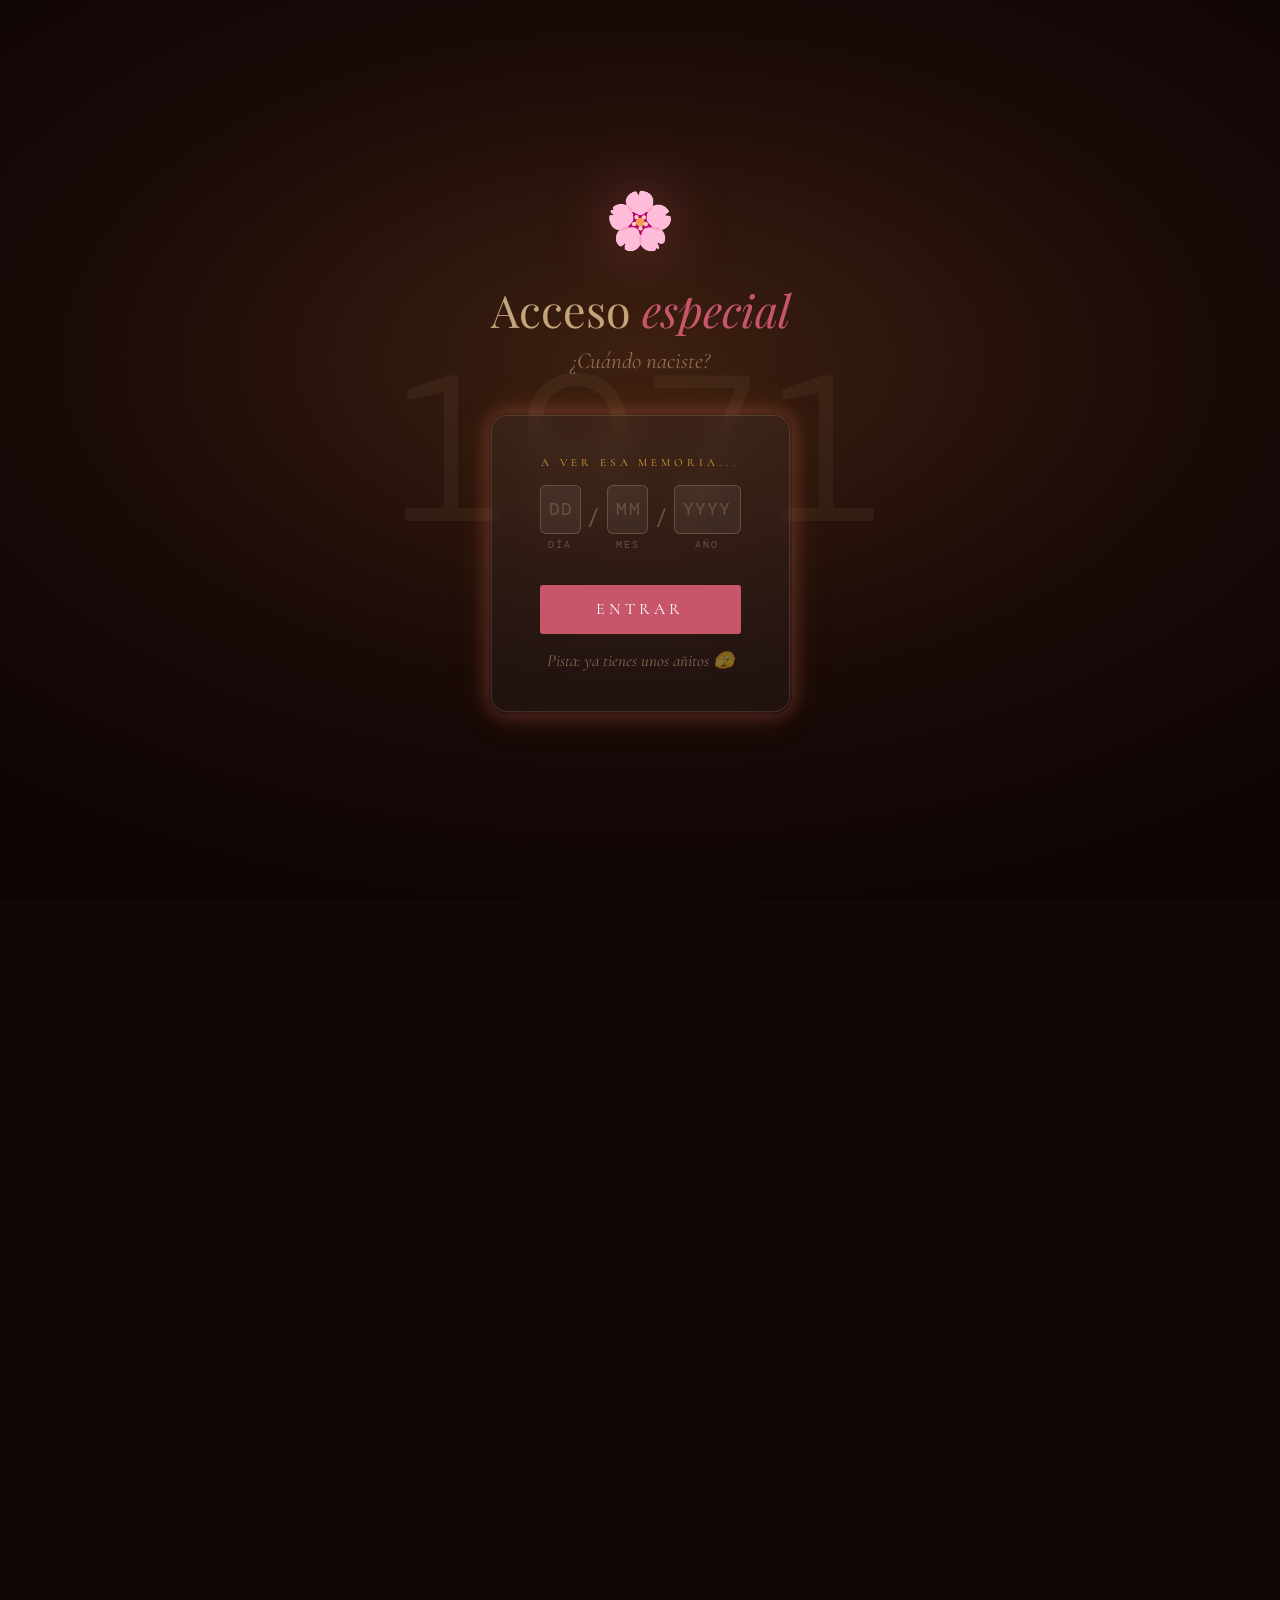
==== commit e5183566: "Versión 1.3.9" ====
--- a/index.html
+++ b/index.html
@@ -60,452 +60,472 @@
         </a>
 
         <div class="nav-sep"></div>
-
-        <a class="nav-item" href="arbol.html" data-page="arbol.html"
-          role="menuitem">
-          <span class="nav-item-text">Árbol familiar</span>
-        </a>
-
-        <a class="nav-item" href="mapa.html" data-page="mapa.html"
-          role="menuitem">
-          <span class="nav-item-text">Tus lugares</span>
-        </a>
-
-        <a class="nav-item" href="carta.html" data-page="carta.html"
-          role="menuitem">
-          <span class="nav-item-text">La Carta</span>
-        </a>
-
+        <a class="nav-item" href="index.html#quote-section"
+          data-page="index.html" role="menuitem">
+          <span class="nav-item-text">Para ti</span>
+
+          <div class="nav-sep"></div>
+
+          <a class="nav-item" href="arbol.html" data-page="arbol.html"
+            role="menuitem">
+            <span class="nav-item-text">Árbol familiar</span>
+          </a>
+
+          <a class="nav-item" href="mapa.html" data-page="mapa.html"
+            role="menuitem">
+            <span class="nav-item-text">Tus lugares</span>
+          </a>
+
+        </div>
+      </nav>
+
+      <div id="petals"></div>
+
+      <!-- ════════ OVERLAY BIENVENIDA ════════ -->
+      <div id="welcome-overlay" data-step="1">
+        <span class="welcome-flower">🎂</span>
+        <div class="welcome-line"></div>
+        <p class="welcome-text">Te pongo un pastel virtual para que le
+          empieces<br>a hacer caso a la <em>nutricionista</em> 😏</p>
+        <button class="welcome-btn" id="btn-hare-caso">Le haré caso</button>
       </div>
-    </nav>
-
-    <div id="petals"></div>
-
-    <!-- ════════ OVERLAY BIENVENIDA ════════ -->
-    <div id="welcome-overlay" data-step="1">
-      <span class="welcome-flower">🎂</span>
-      <div class="welcome-line"></div>
-      <p class="welcome-text">Te pongo un pastel virtual para que le
-        empieces<br>a hacer caso a la <em>nutricionista</em> 😏</p>
-      <button class="welcome-btn" id="btn-hare-caso">Le haré caso</button>
-    </div>
-
-    <!-- ════════ LOGIN ════════ -->
-    <div id="login-screen">
-      <div class="login-year">1971</div>
-      <div class="login-inner">
-        <span class="login-flower">🌸</span>
-        <h2>Acceso <em>especial</em></h2>
-        <p>¿Cuándo naciste?</p>
-        <div class="login-box">
-          <label class="login-label">A ver esa memoria...</label>
-          <div class="date-picker">
-            <div class="date-field">
-              <input type="number" id="dd" class="date-input" placeholder="DD"
-                min="1" max="31" inputmode="numeric">
-              <span class="date-field-label">día</span>
-            </div>
-            <span class="date-sep">/</span>
-            <div class="date-field">
-              <input type="number" id="mm" class="date-input" placeholder="MM"
-                min="1" max="12" inputmode="numeric">
-              <span class="date-field-label">mes</span>
-            </div>
-            <span class="date-sep">/</span>
-            <div class="date-field date-field--year">
-              <input type="number" id="yyyy" class="date-input date-input--year"
-                placeholder="YYYY" min="1900" max="2099" inputmode="numeric">
-              <span class="date-field-label">año</span>
-            </div>
-          </div>
-          <div id="error" class="login-error"></div>
-          <button class="login-btn" onclick="comprobarFecha()">Entrar</button>
-          <div class="login-hint">Pista: ya tienes unos añitos 🫣</div>
+
+      <!-- ════════ LOGIN ════════ -->
+      <div id="login-screen">
+        <div class="login-year">1971</div>
+        <div class="login-inner">
+          <span class="login-flower">🌸</span>
+          <h2>Acceso <em>especial</em></h2>
+          <p>¿Cuándo naciste?</p>
+          <div class="login-box">
+            <label class="login-label">A ver esa memoria...</label>
+            <div class="date-picker">
+              <div class="date-field">
+                <input type="number" id="dd" class="date-input" placeholder="DD"
+                  min="1" max="31" inputmode="numeric">
+                <span class="date-field-label">día</span>
+              </div>
+              <span class="date-sep">/</span>
+              <div class="date-field">
+                <input type="number" id="mm" class="date-input" placeholder="MM"
+                  min="1" max="12" inputmode="numeric">
+                <span class="date-field-label">mes</span>
+              </div>
+              <span class="date-sep">/</span>
+              <div class="date-field date-field--year">
+                <input type="number" id="yyyy"
+                  class="date-input date-input--year"
+                  placeholder="YYYY" min="1900" max="2099" inputmode="numeric">
+                <span class="date-field-label">año</span>
+              </div>
+            </div>
+            <div id="error" class="login-error"></div>
+            <button class="login-btn" onclick="comprobarFecha()">Entrar</button>
+            <div class="login-hint">Pista: ya tienes unos añitos 🫣</div>
+          </div>
         </div>
       </div>
-    </div>
-
-    <!-- ════════ HERO ════════ -->
-    <section class="hero">
-      <div class="hero-scanlines"></div>
-      <div class="hero-year-bg">1971</div>
-      <div class="hero-content">
-        <div class="hero-stamp">3 de Mayo · 2026 · Día de la Madre</div>
-        <h1 class="hero-title">Feliz <em>Día</em><br>Amatxuu</h1>
-        <div class="hero-divider"></div>
-        <p class="hero-subtitle">Un viaje desde el principio hasta hoy,<br>para
-          la persona que lo es todo.</p>
-        <p class="hero-date-tag">1971 ——————————————————— 2026</p>
-        <div class="hero-counter">
-          <div class="hero-counter-grid">
-            <div class="hero-counter-unit">
-              <span class="hero-counter-num" id="contDias">—</span>
-              <span class="hero-counter-label">días</span>
-            </div>
-            <div class="hero-counter-sep">:</div>
-            <div class="hero-counter-unit">
-              <span class="hero-counter-num" id="contHoras">00</span>
-              <span class="hero-counter-label">horas</span>
-            </div>
-            <div class="hero-counter-sep">:</div>
-            <div class="hero-counter-unit">
-              <span class="hero-counter-num" id="contMins">00</span>
-              <span class="hero-counter-label">min</span>
-            </div>
-            <div class="hero-counter-sep">:</div>
-            <div class="hero-counter-unit">
-              <span class="hero-counter-num hero-counter-num--segs"
-                id="contSegs">00</span>
-              <span class="hero-counter-label">seg</span>
-            </div>
-          </div>
-          <p class="hero-counter-phrase">llenando nuestras vidas</p>
-        </div>
+
+      <!-- ════════ HERO ════════ -->
+      <section class="hero">
+        <div class="hero-scanlines"></div>
+        <div class="hero-year-bg">1971</div>
+        <div class="hero-content">
+          <div class="hero-stamp">3 de Mayo · 2026 · Día de la Madre</div>
+          <h1 class="hero-title">Feliz <em>Día</em><br>Amatxuu</h1>
+          <div class="hero-divider"></div>
+          <p class="hero-subtitle">Un viaje desde el principio hasta
+            hoy,<br>para
+            la persona que lo es todo.</p>
+          <p class="hero-date-tag">1971 ——————————————————— 2026</p>
+          <div class="hero-counter">
+            <div class="hero-counter-grid">
+              <div class="hero-counter-unit">
+                <span class="hero-counter-num" id="contDias">—</span>
+                <span class="hero-counter-label">días</span>
+              </div>
+              <div class="hero-counter-sep">:</div>
+              <div class="hero-counter-unit">
+                <span class="hero-counter-num" id="contHoras">00</span>
+                <span class="hero-counter-label">horas</span>
+              </div>
+              <div class="hero-counter-sep">:</div>
+              <div class="hero-counter-unit">
+                <span class="hero-counter-num" id="contMins">00</span>
+                <span class="hero-counter-label">min</span>
+              </div>
+              <div class="hero-counter-sep">:</div>
+              <div class="hero-counter-unit">
+                <span class="hero-counter-num hero-counter-num--segs"
+                  id="contSegs">00</span>
+                <span class="hero-counter-label">seg</span>
+              </div>
+            </div>
+            <p class="hero-counter-phrase">llenando nuestras vidas</p>
+          </div>
+        </div>
+        <div class="scroll-hint"><div class="scroll-arrow"></div></div>
+      </section>
+
+      <!-- ════════ LÍNEA DEL TIEMPO ════════ -->
+      <div class="timeline-section">
+        <div class="timeline-line"></div>
+
+        <!-- ERA 1971 -->
+        <div class="era era--static reveal" data-era="1971">
+          <div class="era-inner">
+            <div class="era-content left">
+              <span class="era-label">El principio de todo</span>
+              <h2 class="era-title">1971 —<br><em>Llegaste tú</em></h2>
+              <p class="era-text">El 12 de septiembre de 1971, comenzó la
+                historia
+                una de las personas más importantes de nuestra familia. Una niña
+                con toda la vida por delante.</p>
+            </div>
+            <div class="era-dot">
+              <div class="era-dot-circle"></div>
+              <span class="era-year">1971</span>
+            </div>
+            <div class="era-media-col">
+              <div class="era-film-frame">
+                <!-- ✅ poster con color sólido para evitar espacio vacío mientras carga -->
+                <video class="era-film-img" data-src="video/era1971.webm"
+                  muted loop playsinline preload="none"
+                  poster="data:image/svg+xml,%3Csvg xmlns='http://www.w3.org/2000/svg' width='280' height='340'%3E%3Crect width='100%25' height='100%25' fill='%231a0a08'/%3E%3C/svg%3E">
+                </video>
+                <div class="era-film-scratches"></div>
+              </div>
+            </div>
+          </div>
+        </div>
+
+        <div class="era-separator"></div>
+
+        <!-- ERA 1995 -->
+        <div class="era has-video reveal" data-era="1980">
+          <video class="section-video" data-src="video/era1980.webm" muted loop
+            playsinline preload="none"
+            poster="data:image/svg+xml,%3Csvg xmlns='http://www.w3.org/2000/svg' width='1' height='1'%3E%3Crect width='100%25' height='100%25' fill='%231a0a08'/%3E%3C/svg%3E">
+          </video>
+          <div class="video-overlay"></div>
+          <div class="era-inner">
+            <div class="era-empty"><span
+                style="font-size:5rem;display:block;padding:2rem;opacity:0.75;text-align:right">🎒</span></div>
+            <div class="era-dot">
+              <div class="era-dot-circle"></div>
+              <span class="era-year">1995</span>
+            </div>
+            <div class="era-content right">
+              <span class="era-label">Tu juventud</span>
+              <h2 class="era-title">Cuando todo<br>era <em>nuevo</em></h2>
+              <p class="era-text">Los años de crecer, aprender y descubrir el
+                mundo. Una juventud llena de recuerdos que moldearon a la mujer
+                increíble que eres hoy.</p>
+            </div>
+          </div>
+        </div>
+
+        <div class="era-separator"></div>
+
+        <!-- ERA 2001 — Boda -->
+        <div class="era has-video reveal" data-era="1990">
+          <video class="section-video" data-src="video/era1990.webm" muted loop
+            playsinline preload="none"
+            poster="data:image/svg+xml,%3Csvg xmlns='http://www.w3.org/2000/svg' width='1' height='1'%3E%3Crect width='100%25' height='100%25' fill='%231a0a08'/%3E%3C/svg%3E">
+          </video>
+          <div class="video-overlay"></div>
+          <div class="era-inner">
+            <div class="era-content left">
+              <span class="era-label">Un día inolvidable</span>
+              <h2 class="era-title">El día del<br><em>"sí, quiero"</em></h2>
+              <p class="era-text">Se eligieron sin saber todo lo que
+                vendría.</p>
+              <p class="era-text" style="margin-top:0.5rem">Y lo que vino fue lo
+                más bonito del mundo.</p>
+            </div>
+            <div class="era-dot">
+              <div class="era-dot-circle"></div>
+              <span class="era-year">2001</span>
+            </div>
+            <div class="era-empty"><span
+                style="font-size:5rem;display:block;padding:2rem;opacity:0.85;text-align:left">👰🏻‍♀️</span></div>
+          </div>
+        </div>
+
+        <div class="era-separator"></div>
+
+        <!-- ERA 2007 — Mi nacimiento -->
+        <div class="era has-video reveal" data-era="2000">
+          <video class="section-video" data-src="video/era2000.mp4" muted loop
+            playsinline preload="none"
+            poster="data:image/svg+xml,%3Csvg xmlns='http://www.w3.org/2000/svg' width='1' height='1'%3E%3Crect width='100%25' height='100%25' fill='%231a0a08'/%3E%3C/svg%3E">
+          </video>
+          <div class="video-overlay"></div>
+          <div class="era-inner">
+            <div class="era-empty"><span
+                style="font-size:5rem;display:block;padding:2rem;opacity:0.85;text-align:right">👶🏻</span></div>
+            <div class="era-dot">
+              <div class="era-dot-circle"></div>
+              <span class="era-year">2007</span>
+            </div>
+            <div class="era-content right">
+              <span class="era-label">El día más importante</span>
+              <h2 class="era-title">2007 —<br><em>Llegué yo</em></h2>
+              <p class="era-text">El día en que te convertiste en madre. Y yo
+                tuve
+                la suerte de tenerte a ti.</p>
+            </div>
+          </div>
+        </div>
+
+        <!-- ERA 2026 -->
+        <div class="era has-video reveal" data-era="2026">
+          <video class="section-video" data-src="video/era2026.webm" muted loop
+            playsinline preload="none"
+            poster="data:image/svg+xml,%3Csvg xmlns='http://www.w3.org/2000/svg' width='1' height='1'%3E%3Crect width='100%25' height='100%25' fill='%231a0a08'/%3E%3C/svg%3E">
+          </video>
+          <div class="video-overlay"></div>
+          <div class="era-inner">
+            <div class="era-content left">
+              <span class="era-label">Hoy, 3 de Mayo 2026</span>
+              <h2 class="era-title">Y aquí,<br><em>juntos</em></h2>
+              <p class="era-text">Después de todos estos años, seguimos aquí.
+                Contigo. Gracias por cada momento, cada abrazo, cada vez que lo
+                diste todo sin pedir nada. Este día es tuyo.</p>
+            </div>
+            <div class="era-dot">
+              <div class="era-dot-circle"></div>
+              <span class="era-year">2026</span>
+            </div>
+            <div class="era-empty"><span
+                style="font-size:5rem;display:block;padding:2rem;opacity:0.85;text-align:left">🌸</span></div>
+          </div>
+        </div>
+
       </div>
-      <div class="scroll-hint"><div class="scroll-arrow"></div></div>
-    </section>
-
-    <!-- ════════ LÍNEA DEL TIEMPO ════════ -->
-    <div class="timeline-section">
-      <div class="timeline-line"></div>
-
-      <!-- ERA 1971 -->
-      <div class="era era--static reveal" data-era="1971">
-        <div class="era-inner">
-          <div class="era-content left">
-            <span class="era-label">El principio de todo</span>
-            <h2 class="era-title">1971 —<br><em>Llegaste tú</em></h2>
-            <p class="era-text">El 12 de septiembre de 1971, comenzó la historia
-              una de las personas más importantes de nuestra familia. Una niña
-              con toda la vida por delante.</p>
-          </div>
-          <div class="era-dot">
-            <div class="era-dot-circle"></div>
-            <span class="era-year">1971</span>
-          </div>
-          <div class="era-media-col">
-            <div class="era-film-frame">
-              <!-- ✅ poster con color sólido para evitar espacio vacío mientras carga -->
-              <video class="era-film-img" data-src="video/era1971.webm"
+
+      <!-- ════════ ÁLBUM DE FOTOS ════════ -->
+      <section class="album-section" id="album-section">
+        <div class="album-container">
+          <span class="section-label">Álbum de recuerdos</span>
+          <h2 class="section-title">Momentos que<br><em>nunca
+              olvidaremos</em></h2>
+          <p class="album-intro reveal">Cada foto es un recuerdo, cada recuerdo
+            es tú.</p>
+
+          <div class="album-grid">
+
+            <!-- Tarjeta 0 — Infancia (NUEVA) -->
+            <div class="album-card album-card--rot-neg reveal" onclick="abrirGaleria(0)">
+              <div class="album-card-photo">
+                <img src="img/infancia.webp" alt="Infancia" width="400"
+                  height="300" loading="lazy" decoding="async">
+                <div class="album-card-tape album-card-tape--tl"></div>
+                <div class="album-card-tape album-card-tape--br"></div>
+              </div>
+              <div class="album-card-caption">
+                <span class="album-card-year">1971 – 1985</span>
+                <h3 class="album-card-title">Infancia</h3>
+                <p class="album-card-text">Los primeros pasos, los primeros recuerdos.</p>
+              </div>
+            </div>
+
+            <!-- Tarjeta 1 — Juventud -->
+            <div class="album-card reveal" onclick="abrirGaleria(1)">
+              <div class="album-card-photo">
+                <img src="img/juventud.webp" alt="Juventud" width="400"
+                  height="300" loading="lazy" decoding="async">
+                <div class="album-card-tape album-card-tape--tl"></div>
+                <div class="album-card-tape album-card-tape--br"></div>
+              </div>
+              <div class="album-card-caption">
+                <span class="album-card-year">1985 – 2000</span>
+                <h3 class="album-card-title">Juventud</h3>
+                <p class="album-card-text">Los primeros años, los primeros
+                  sueños.</p>
+              </div>
+            </div>
+
+            <!-- Tarjeta 2 — Boda -->
+            <div class="album-card album-card--rot-pos reveal"
+              onclick="abrirGaleria(2)">
+              <div class="album-card-photo">
+                <img src="img/boda.webp" alt="Boda" width="400" height="300"
+                  loading="lazy" decoding="async">
+                <div class="album-card-tape album-card-tape--tl"></div>
+                <div class="album-card-tape album-card-tape--br"></div>
+              </div>
+              <div class="album-card-caption">
+                <span class="album-card-year">2001</span>
+                <h3 class="album-card-title">La Boda</h3>
+                <p class="album-card-text">El día que dijiste sí.</p>
+              </div>
+            </div>
+
+            <!-- Tarjeta 3 — Mi nacimiento -->
+            <div class="album-card album-card--rot-neg reveal"
+              onclick="abrirGaleria(3)">
+              <div class="album-card-photo">
+                <img src="img/momentos.webp" alt="Mi nacimiento" width="400"
+                  height="300" loading="lazy" decoding="async">
+                <div class="album-card-tape album-card-tape--tl"></div>
+                <div class="album-card-tape album-card-tape--br"></div>
+              </div>
+              <div class="album-card-caption">
+                <span class="album-card-year">2007</span>
+                <h3 class="album-card-title">¿Quién es este?</h3>
+                <p class="album-card-text">El día en que yo llegué al mundo.</p>
+              </div>
+            </div>
+
+          </div>
+        </div><!-- /.album-container -->
+      </section>
+
+      <!-- ════════ VÍDEOS AMAMA ════════ -->
+      <section class="amama-videos-section reveal" id="amama-videos">
+        <div class="amama-videos-header">
+          <span class="section-label">En su memoria</span>
+          <h2 class="section-title">Recuerdos de <em>Amama y Aitite</em></h2>
+          <p class="amama-videos-sub">Momentos que guardamos para siempre</p>
+        </div>
+
+        <div class="amama-videos-stage">
+
+          <!-- Vídeo izquierda -->
+          <div class="amama-vid-wrap amama-vid-wrap--left reveal">
+            <div class="amama-vid-frame">
+              <div class="amama-vid-glow"></div>
+              <video class="amama-vid" data-src="video/amama1.webm"
                 muted loop playsinline preload="none"
-                poster="data:image/svg+xml,%3Csvg xmlns='http://www.w3.org/2000/svg' width='280' height='340'%3E%3Crect width='100%25' height='100%25' fill='%231a0a08'/%3E%3C/svg%3E">
+                poster="data:image/svg+xml,%3Csvg xmlns='http://www.w3.org/2000/svg' width='1' height='1'%3E%3Crect width='100%25' height='100%25' fill='%230a0705'/%3E%3C/svg%3E">
               </video>
-              <div class="era-film-scratches"></div>
-            </div>
-          </div>
+              <div class="amama-vid-overlay"></div>
+              <div class="amama-vid-scratches"></div>
+            </div>
+            <p class="amama-vid-caption">Un instante contigo</p>
+          </div>
+
+          <!-- Vídeo central — más grande -->
+          <div class="amama-vid-wrap amama-vid-wrap--center reveal">
+            <div class="amama-vid-frame amama-vid-frame--center">
+              <div class="amama-vid-glow amama-vid-glow--center"></div>
+              <video class="amama-vid" data-src="video/amama2.webm"
+                muted loop playsinline preload="none"
+                poster="data:image/svg+xml,%3Csvg xmlns='http://www.w3.org/2000/svg' width='1' height='1'%3E%3Crect width='100%25' height='100%25' fill='%230a0705'/%3E%3C/svg%3E">
+              </video>
+              <div class="amama-vid-overlay"></div>
+              <div class="amama-vid-scratches"></div>
+            </div>
+            <p class="amama-vid-caption">Siempre en nuestro corazón</p>
+          </div>
+
+          <!-- Vídeo derecha -->
+          <div class="amama-vid-wrap amama-vid-wrap--right reveal">
+            <div class="amama-vid-frame">
+              <div class="amama-vid-glow"></div>
+              <video class="amama-vid" data-src="video/amama3.webm"
+                muted loop playsinline preload="none"
+                poster="data:image/svg+xml,%3Csvg xmlns='http://www.w3.org/2000/svg' width='1' height='1'%3E%3Crect width='100%25' height='100%25' fill='%230a0705'/%3E%3C/svg%3E">
+              </video>
+              <div class="amama-vid-overlay"></div>
+              <div class="amama-vid-scratches"></div>
+            </div>
+            <p class="amama-vid-caption">Te echamos de menos</p>
+          </div>
+
+        </div>
+
+        <!-- partículas decorativas -->
+        <div class="amama-videos-particles" aria-hidden="true">
+          <span></span><span></span><span></span>
+          <span></span><span></span><span></span>
+        </div>
+      </section>
+
+      <!-- ════════ HOMENAJE — Amama ════════ -->
+      <section class="tribute-section reveal" onclick="abrirGaleria(4)">
+        <div class="tribute-bg-texture"></div>
+
+        <div class="candle" aria-hidden="true">
+          <div class="candle-flame-wrap">
+            <div class="candle-glow"></div>
+            <div class="candle-flame"></div>
+          </div>
+          <div class="candle-body">
+            <div class="candle-wax"></div>
+          </div>
+        </div>
+
+        <div class="tribute-inner">
+          <span class="tribute-eyebrow">En su memoria</span>
+          <h2 class="tribute-name">Amama</h2>
+          <div class="tribute-rule">
+            <span></span><span class="tribute-star">✦</span><span></span>
+          </div>
+          <p class="tribute-quote">
+            "Aunque ya no estás aquí,<br>
+            cada vez que me miro en el espejo<br>
+            te encuentro a ti."
+          </p>
+          <span class="tribute-tap">Toca para recordarla</span>
+        </div>
+
+        <div class="tribute-particles" aria-hidden="true">
+          <span></span><span></span><span></span>
+          <span></span><span></span><span></span>
+          <span></span><span></span>
+        </div>
+      </section>
+
+      <!-- Modales galería -->
+      <div id="galeriaModal" class="modal-overlay">
+        <div class="modal-box modal-box--gallery">
+          <span class="modal-close" onclick="cerrarGaleria()">✕</span>
+          <div id="galeriaGrid" class="galeria-grid"></div>
         </div>
       </div>
-
-      <div class="era-separator"></div>
-
-      <!-- ERA 1995 -->
-      <div class="era has-video reveal" data-era="1980">
-        <video class="section-video" data-src="video/era1980.webm" muted loop
-          playsinline preload="none"
-          poster="data:image/svg+xml,%3Csvg xmlns='http://www.w3.org/2000/svg' width='1' height='1'%3E%3Crect width='100%25' height='100%25' fill='%231a0a08'/%3E%3C/svg%3E">
-        </video>
+      <div id="imgZoom" class="modal-overlay">
+        <div
+          style="position:relative;display:flex;justify-content:center;align-items:center;">
+          <span class="zoom-close">✕</span>
+          <img id="imgZoomed" alt>
+        </div>
+      </div>
+
+      <!-- ════════ CITA ════════ -->
+      <section class="quote-section has-video reveal" id="quote-section">
         <div class="video-overlay"></div>
-        <div class="era-inner">
-          <div class="era-empty"><span
-              style="font-size:5rem;display:block;padding:2rem;opacity:0.75;text-align:right">🎒</span></div>
-          <div class="era-dot">
-            <div class="era-dot-circle"></div>
-            <span class="era-year">1995</span>
-          </div>
-          <div class="era-content right">
-            <span class="era-label">Tu juventud</span>
-            <h2 class="era-title">Cuando todo<br>era <em>nuevo</em></h2>
-            <p class="era-text">Los años de crecer, aprender y descubrir el
-              mundo. Una juventud llena de recuerdos que moldearon a la mujer
-              increíble que eres hoy.</p>
-          </div>
-        </div>
-      </div>
-
-      <div class="era-separator"></div>
-
-      <!-- ERA 2001 — Boda -->
-      <div class="era has-video reveal" data-era="1990">
-        <video class="section-video" data-src="video/era1990.webm" muted loop
-          playsinline preload="none"
-          poster="data:image/svg+xml,%3Csvg xmlns='http://www.w3.org/2000/svg' width='1' height='1'%3E%3Crect width='100%25' height='100%25' fill='%231a0a08'/%3E%3C/svg%3E">
-        </video>
+        <div class="quote-inner">
+          <span class="quote-mark">"</span>
+          <p class="quote-text">Una madre es alguien que ve lo que no eres
+            todavía,<br>y te trata como si ya fueras lo que puedes llegar a
+            ser.</p>
+          <span class="quote-author">— Para ti, amatxu</span>
+        </div>
+      </section>
+
+      <!-- ════════ FINAL ════════ -->
+      <section class="final-section has-video reveal">
         <div class="video-overlay"></div>
-        <div class="era-inner">
-          <div class="era-content left">
-            <span class="era-label">Un día inolvidable</span>
-            <h2 class="era-title">El día del<br><em>"sí, quiero"</em></h2>
-            <p class="era-text">Se eligieron sin saber todo lo que vendría.</p>
-            <p class="era-text" style="margin-top:0.5rem">Y lo que vino fue lo
-              más bonito del mundo.</p>
-          </div>
-          <div class="era-dot">
-            <div class="era-dot-circle"></div>
-            <span class="era-year">2001</span>
-          </div>
-          <div class="era-empty"><span
-              style="font-size:5rem;display:block;padding:2rem;opacity:0.85;text-align:left">👰🏻‍♀️</span></div>
-        </div>
-      </div>
-
-      <div class="era-separator"></div>
-
-      <!-- ERA 2007 — Mi nacimiento -->
-      <div class="era has-video reveal" data-era="2000">
-        <video class="section-video" data-src="video/era2000.mp4" muted loop
-          playsinline preload="none"
-          poster="data:image/svg+xml,%3Csvg xmlns='http://www.w3.org/2000/svg' width='1' height='1'%3E%3Crect width='100%25' height='100%25' fill='%231a0a08'/%3E%3C/svg%3E">
-        </video>
-        <div class="video-overlay"></div>
-        <div class="era-inner">
-          <div class="era-empty"><span
-              style="font-size:5rem;display:block;padding:2rem;opacity:0.85;text-align:right">👶🏻</span></div>
-          <div class="era-dot">
-            <div class="era-dot-circle"></div>
-            <span class="era-year">2007</span>
-          </div>
-          <div class="era-content right">
-            <span class="era-label">El día más importante</span>
-            <h2 class="era-title">2007 —<br><em>Llegué yo</em></h2>
-            <p class="era-text">El día en que te convertiste en madre. Y yo tuve
-              la suerte de tenerte a ti.</p>
-          </div>
-        </div>
-      </div>
-
-      <!-- ERA 2026 -->
-      <div class="era has-video reveal" data-era="2026">
-        <video class="section-video" data-src="video/era2026.webm" muted loop
-          playsinline preload="none"
-          poster="data:image/svg+xml,%3Csvg xmlns='http://www.w3.org/2000/svg' width='1' height='1'%3E%3Crect width='100%25' height='100%25' fill='%231a0a08'/%3E%3C/svg%3E">
-        </video>
-        <div class="video-overlay"></div>
-        <div class="era-inner">
-          <div class="era-content left">
-            <span class="era-label">Hoy, 3 de Mayo 2026</span>
-            <h2 class="era-title">Y aquí,<br><em>juntos</em></h2>
-            <p class="era-text">Después de todos estos años, seguimos aquí.
-              Contigo. Gracias por cada momento, cada abrazo, cada vez que lo
-              diste todo sin pedir nada. Este día es tuyo.</p>
-          </div>
-          <div class="era-dot">
-            <div class="era-dot-circle"></div>
-            <span class="era-year">2026</span>
-          </div>
-          <div class="era-empty"><span
-              style="font-size:5rem;display:block;padding:2rem;opacity:0.85;text-align:left">🌸</span></div>
-        </div>
-      </div>
-
-    </div>
-
-    <!-- ════════ ÁLBUM DE FOTOS ════════ -->
-    <section class="album-section" id="album-section">
-      <div class="album-container">
-        <span class="section-label">Álbum de recuerdos</span>
-        <h2 class="section-title">Momentos que<br><em>nunca
-            olvidaremos</em></h2>
-        <p class="album-intro reveal">Cada foto es un recuerdo, cada recuerdo
-          es tú.</p>
-
-        <div class="album-grid">
-
-          <!-- Tarjeta 1 — Juventud -->
-          <div class="album-card reveal" onclick="abrirGaleria(0)">
-            <div class="album-card-photo">
-              <img src="img/infancia.webp" alt="Juventud" width="400"
-                height="300" loading="lazy" decoding="async">
-              <div class="album-card-tape album-card-tape--tl"></div>
-              <div class="album-card-tape album-card-tape--br"></div>
-            </div>
-            <div class="album-card-caption">
-              <span class="album-card-year">1971 – 2000</span>
-              <h3 class="album-card-title">Juventud</h3>
-              <p class="album-card-text">Los primeros años, los primeros
-                sueños.</p>
-            </div>
-          </div>
-
-          <!-- Tarjeta 2 — Boda -->
-          <div class="album-card album-card--rot-pos reveal"
-            onclick="abrirGaleria(1)">
-            <div class="album-card-photo">
-              <img src="img/familia.webp" alt="Boda" width="400" height="300"
-                loading="lazy" decoding="async">
-              <div class="album-card-tape album-card-tape--tl"></div>
-              <div class="album-card-tape album-card-tape--br"></div>
-            </div>
-            <div class="album-card-caption">
-              <span class="album-card-year">2001</span>
-              <h3 class="album-card-title">La Boda</h3>
-              <p class="album-card-text">El día que dijiste sí.</p>
-            </div>
-          </div>
-
-          <!-- Tarjeta 3 — Mi nacimiento -->
-          <div class="album-card album-card--rot-neg reveal"
-            onclick="abrirGaleria(2)">
-            <div class="album-card-photo">
-              <img src="img/momentos.webp" alt="Mi nacimiento" width="400"
-                height="300" loading="lazy" decoding="async">
-              <div class="album-card-tape album-card-tape--tl"></div>
-              <div class="album-card-tape album-card-tape--br"></div>
-            </div>
-            <div class="album-card-caption">
-              <span class="album-card-year">2007</span>
-              <h3 class="album-card-title">¿Quién es este?</h3>
-              <p class="album-card-text">El día en que yo llegué al mundo.</p>
-            </div>
-          </div>
-
-        </div>
-      </div><!-- /.album-container -->
-    </section>
-
-    <!-- ════════ VÍDEOS AMAMA ════════ -->
-    <section class="amama-videos-section reveal" id="amama-videos">
-      <div class="amama-videos-header">
-        <span class="section-label">En su memoria</span>
-        <h2 class="section-title">Recuerdos de <em>Amama y Aitite</em></h2>
-        <p class="amama-videos-sub">Momentos que guardamos para siempre</p>
-      </div>
-
-      <div class="amama-videos-stage">
-
-        <!-- Vídeo izquierda -->
-        <div class="amama-vid-wrap amama-vid-wrap--left reveal">
-          <div class="amama-vid-frame">
-            <div class="amama-vid-glow"></div>
-            <video class="amama-vid" data-src="video/amama1.webm"
-              muted loop playsinline preload="none"
-              poster="data:image/svg+xml,%3Csvg xmlns='http://www.w3.org/2000/svg' width='1' height='1'%3E%3Crect width='100%25' height='100%25' fill='%230a0705'/%3E%3C/svg%3E">
-            </video>
-            <div class="amama-vid-overlay"></div>
-            <div class="amama-vid-scratches"></div>
-          </div>
-          <p class="amama-vid-caption">Un instante contigo</p>
-        </div>
-
-        <!-- Vídeo central — más grande -->
-        <div class="amama-vid-wrap amama-vid-wrap--center reveal">
-          <div class="amama-vid-frame amama-vid-frame--center">
-            <div class="amama-vid-glow amama-vid-glow--center"></div>
-            <video class="amama-vid" data-src="video/amama2.webm"
-              muted loop playsinline preload="none"
-              poster="data:image/svg+xml,%3Csvg xmlns='http://www.w3.org/2000/svg' width='1' height='1'%3E%3Crect width='100%25' height='100%25' fill='%230a0705'/%3E%3C/svg%3E">
-            </video>
-            <div class="amama-vid-overlay"></div>
-            <div class="amama-vid-scratches"></div>
-          </div>
-          <p class="amama-vid-caption">Siempre en nuestro corazón</p>
-        </div>
-
-        <!-- Vídeo derecha -->
-        <div class="amama-vid-wrap amama-vid-wrap--right reveal">
-          <div class="amama-vid-frame">
-            <div class="amama-vid-glow"></div>
-            <video class="amama-vid" data-src="video/amama3.webm"
-              muted loop playsinline preload="none"
-              poster="data:image/svg+xml,%3Csvg xmlns='http://www.w3.org/2000/svg' width='1' height='1'%3E%3Crect width='100%25' height='100%25' fill='%230a0705'/%3E%3C/svg%3E">
-            </video>
-            <div class="amama-vid-overlay"></div>
-            <div class="amama-vid-scratches"></div>
-          </div>
-          <p class="amama-vid-caption">Te echamos de menos</p>
-        </div>
-
-      </div>
-
-      <!-- partículas decorativas -->
-      <div class="amama-videos-particles" aria-hidden="true">
-        <span></span><span></span><span></span>
-        <span></span><span></span><span></span>
-      </div>
-    </section>
-
-    <!-- ════════ HOMENAJE — Amama ════════ -->
-    <section class="tribute-section reveal" onclick="abrirGaleria(3)">
-      <div class="tribute-bg-texture"></div>
-
-      <div class="candle" aria-hidden="true">
-        <div class="candle-flame-wrap">
-          <div class="candle-glow"></div>
-          <div class="candle-flame"></div>
-        </div>
-        <div class="candle-body">
-          <div class="candle-wax"></div>
-        </div>
-      </div>
-
-      <div class="tribute-inner">
-        <span class="tribute-eyebrow">En su memoria</span>
-        <h2 class="tribute-name">Amama</h2>
-        <div class="tribute-rule">
-          <span></span><span class="tribute-star">✦</span><span></span>
-        </div>
-        <p class="tribute-quote">
-          "Aunque ya no estás aquí,<br>
-          cada vez que me miro en el espejo<br>
-          te encuentro a ti."
+        <div class="final-inner">
+          <h2 class="final-big">Te quiero,<br><em>amatxu</em></h2>
+          <p class="final-sub">Hoy, mañana y siempre.</p>
+          <div class="hearts-row">
+            <span class="heart">💗</span>
+            <span class="heart">💖</span>
+            <span class="heart">💗</span>
+          </div>
+        </div>
+      </section>
+
+      <footer>
+        <p>🌸 Feliz Día de la Madre · 3 de Mayo 2026 🌸</p>
+        <p
+          style="margin-top:0.6rem; font-size:0.75rem; letter-spacing:0.15em; color:rgba(196,164,124,0.4);">
+          © 2026 Endika Prado
         </p>
-        <span class="tribute-tap">Toca para recordarla</span>
-      </div>
-
-      <div class="tribute-particles" aria-hidden="true">
-        <span></span><span></span><span></span>
-        <span></span><span></span><span></span>
-        <span></span><span></span>
-      </div>
-    </section>
-
-    <!-- Modales galería -->
-    <div id="galeriaModal" class="modal-overlay">
-      <div class="modal-box modal-box--gallery">
-        <span class="modal-close" onclick="cerrarGaleria()">✕</span>
-        <div id="galeriaGrid" class="galeria-grid"></div>
-      </div>
-    </div>
-    <div id="imgZoom" class="modal-overlay">
-      <div
-        style="position:relative;display:flex;justify-content:center;align-items:center;">
-        <span class="zoom-close">✕</span>
-        <img id="imgZoomed" alt>
-      </div>
-    </div>
-
-    <!-- ════════ CITA ════════ -->
-    <section class="quote-section has-video reveal" id="quote-section">
-      <div class="video-overlay"></div>
-      <div class="quote-inner">
-        <span class="quote-mark">"</span>
-        <p class="quote-text">Una madre es alguien que ve lo que no eres
-          todavía,<br>y te trata como si ya fueras lo que puedes llegar a
-          ser.</p>
-        <span class="quote-author">— Para ti, amatxu</span>
-      </div>
-    </section>
-
-    <!-- ════════ FINAL ════════ -->
-    <section class="final-section has-video reveal">
-      <div class="video-overlay"></div>
-      <div class="final-inner">
-        <h2 class="final-big">Te quiero,<br><em>amatxu</em></h2>
-        <p class="final-sub">Hoy, mañana y siempre.</p>
-        <div class="hearts-row">
-          <span class="heart">💗</span>
-          <span class="heart">💖</span>
-          <span class="heart">💗</span>
-        </div>
-      </div>
-    </section>
-
-    <footer>
-      <p>🌸 Feliz Día de la Madre · 3 de Mayo 2026 🌸</p>
-      <p
-        style="margin-top:0.6rem; font-size:0.75rem; letter-spacing:0.15em; color:rgba(196,164,124,0.4);">
-        © 2026 Endika Prado
-      </p>
-    </footer>
-
-  </body>
-</html>+      </footer>
+
+    </body>
+  </html>
--- a/estilos.css
+++ b/estilos.css
@@ -1332,13 +1332,13 @@
     display: flex;
     justify-content: center;
     align-items: flex-start;
-    gap: 3rem;
-    flex-wrap: wrap;
+    gap: 1.6rem;
+    flex-wrap: nowrap;
     margin-top: 3.5rem;
 }
 
 .album-card {
-    width: 260px;
+    width: clamp(180px, 22vw, 240px);
     background: #fdf8f2;
     padding: 12px 12px 54px 12px;
     box-shadow:
@@ -2242,14 +2242,16 @@
     }
 
     .album-grid {
-        flex-direction: column;
+        flex-direction: row;
+        flex-wrap: wrap;
         align-items: center;
-        gap: 3.5rem;
+        justify-content: center;
+        gap: 2rem;
         margin-top: 3rem;
     }
 
     .album-card {
-        width: min(280px, 82vw);
+        width: min(200px, 42vw);
     }
 
     .login-box {
